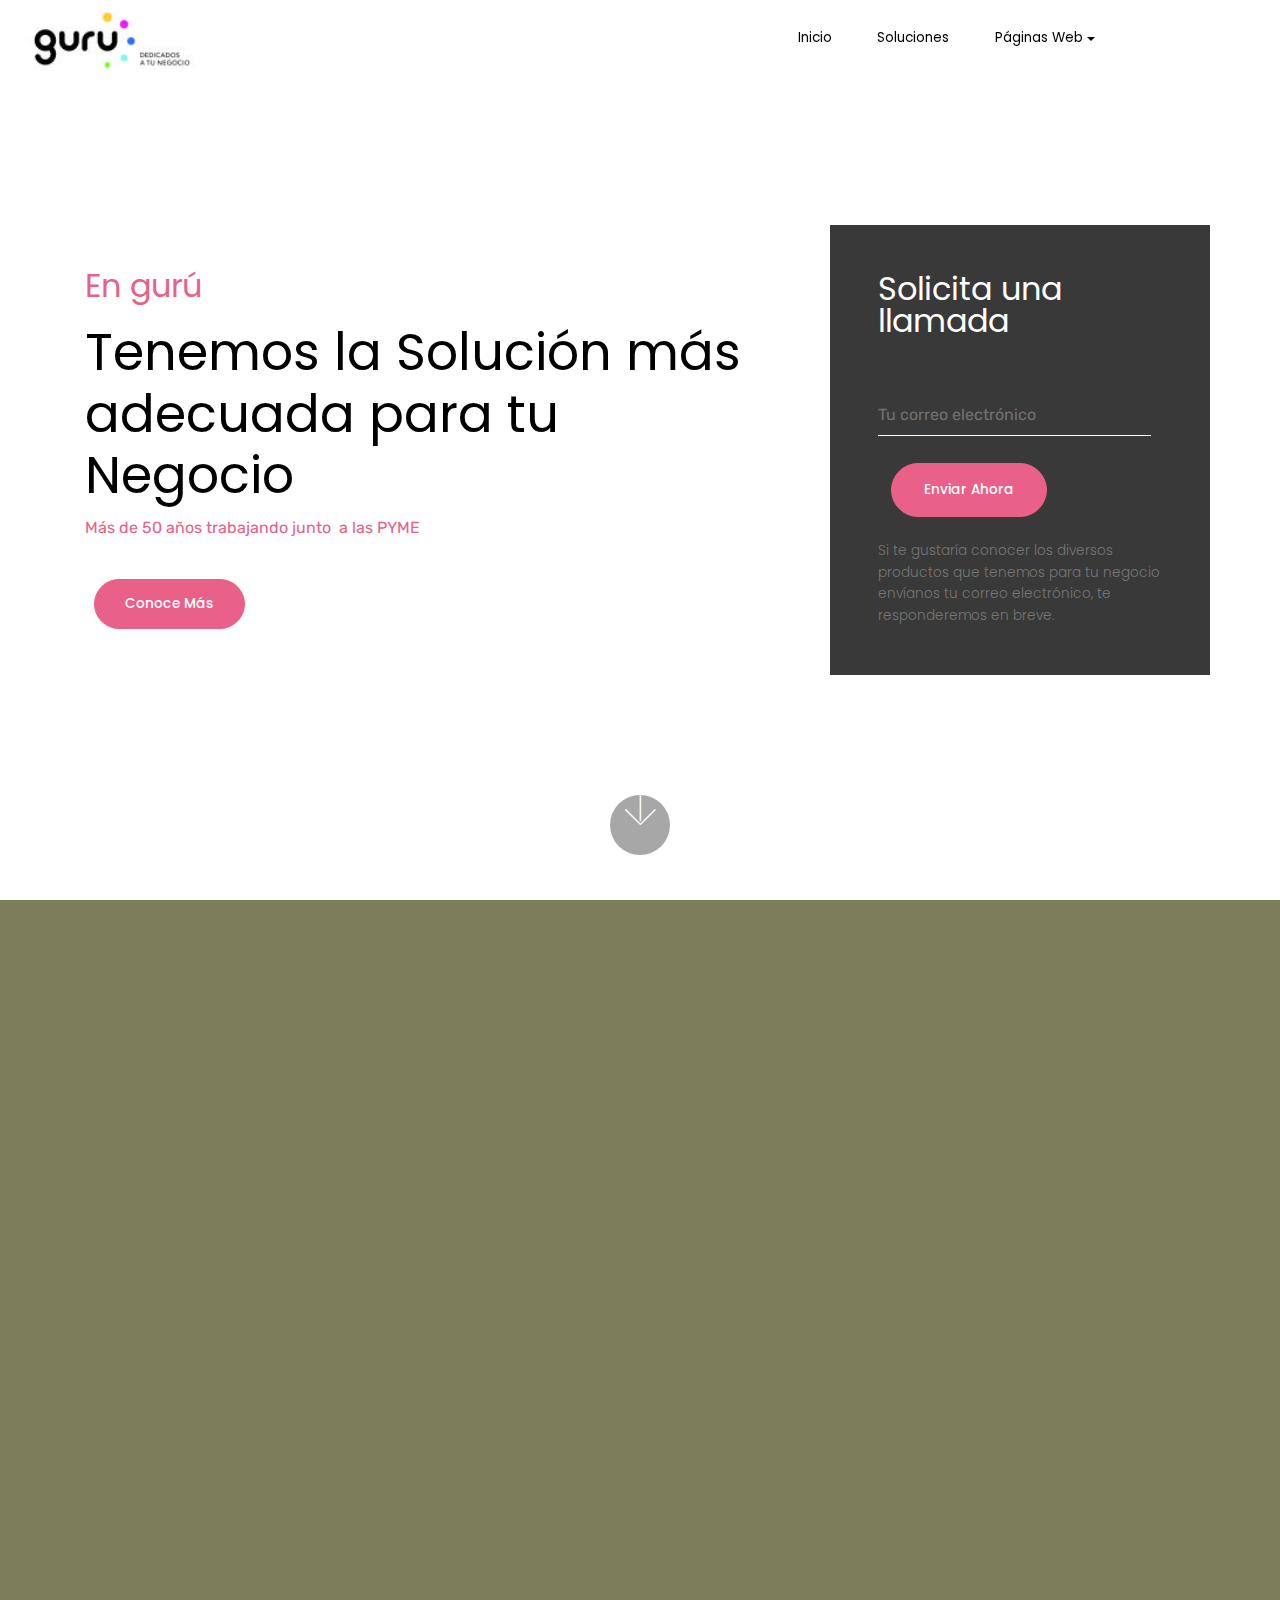
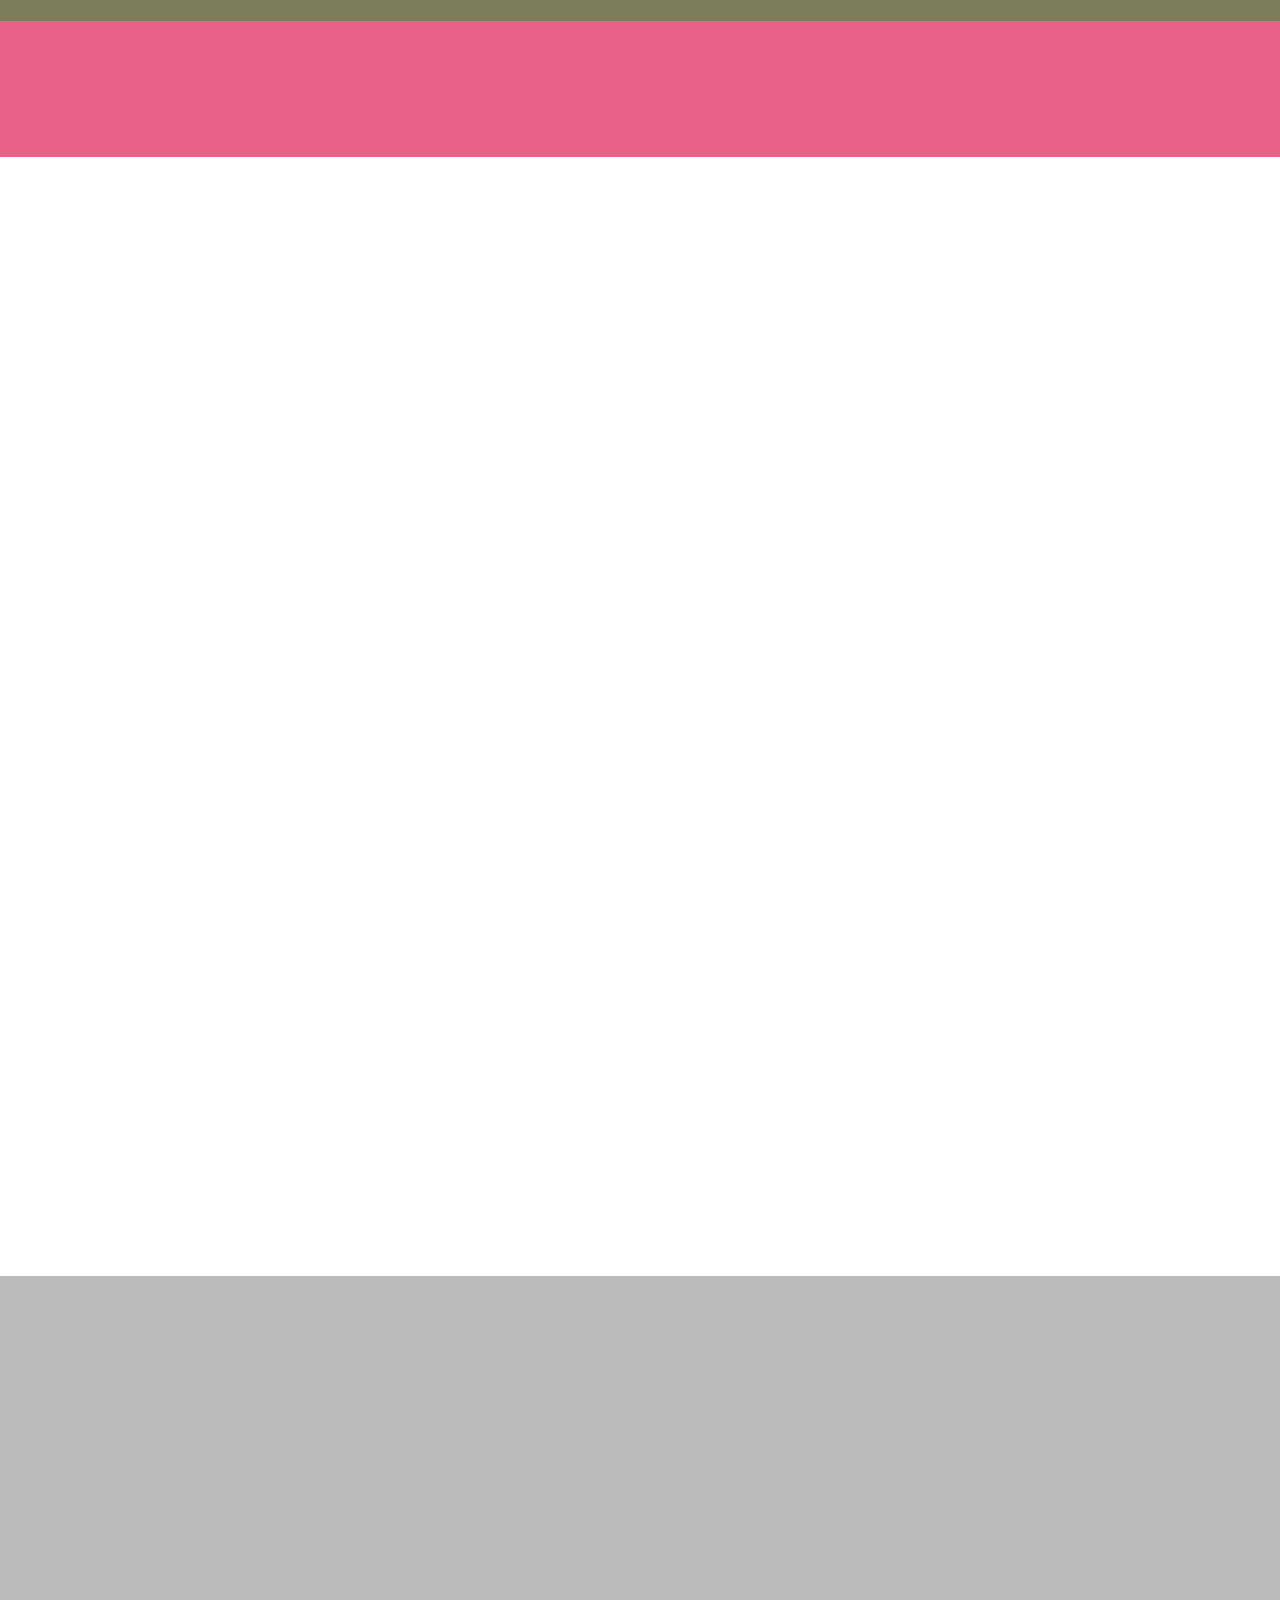
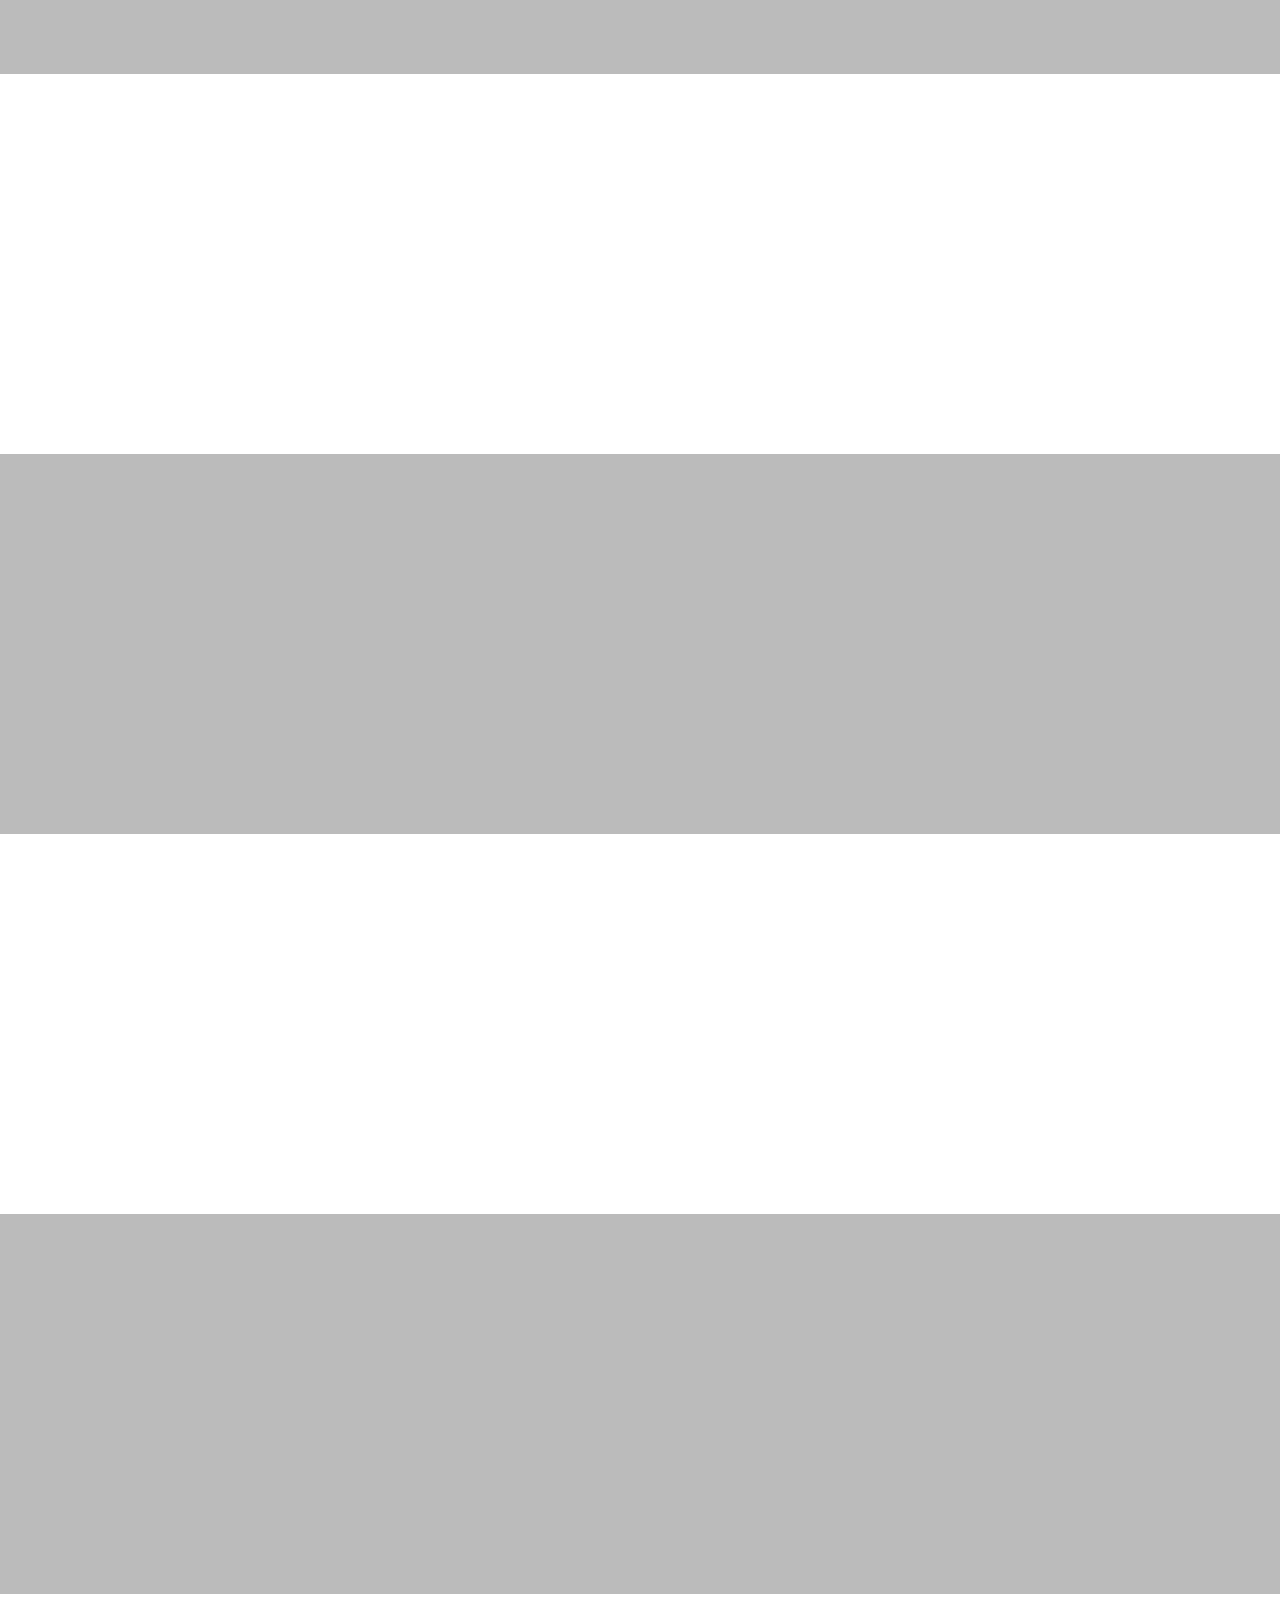
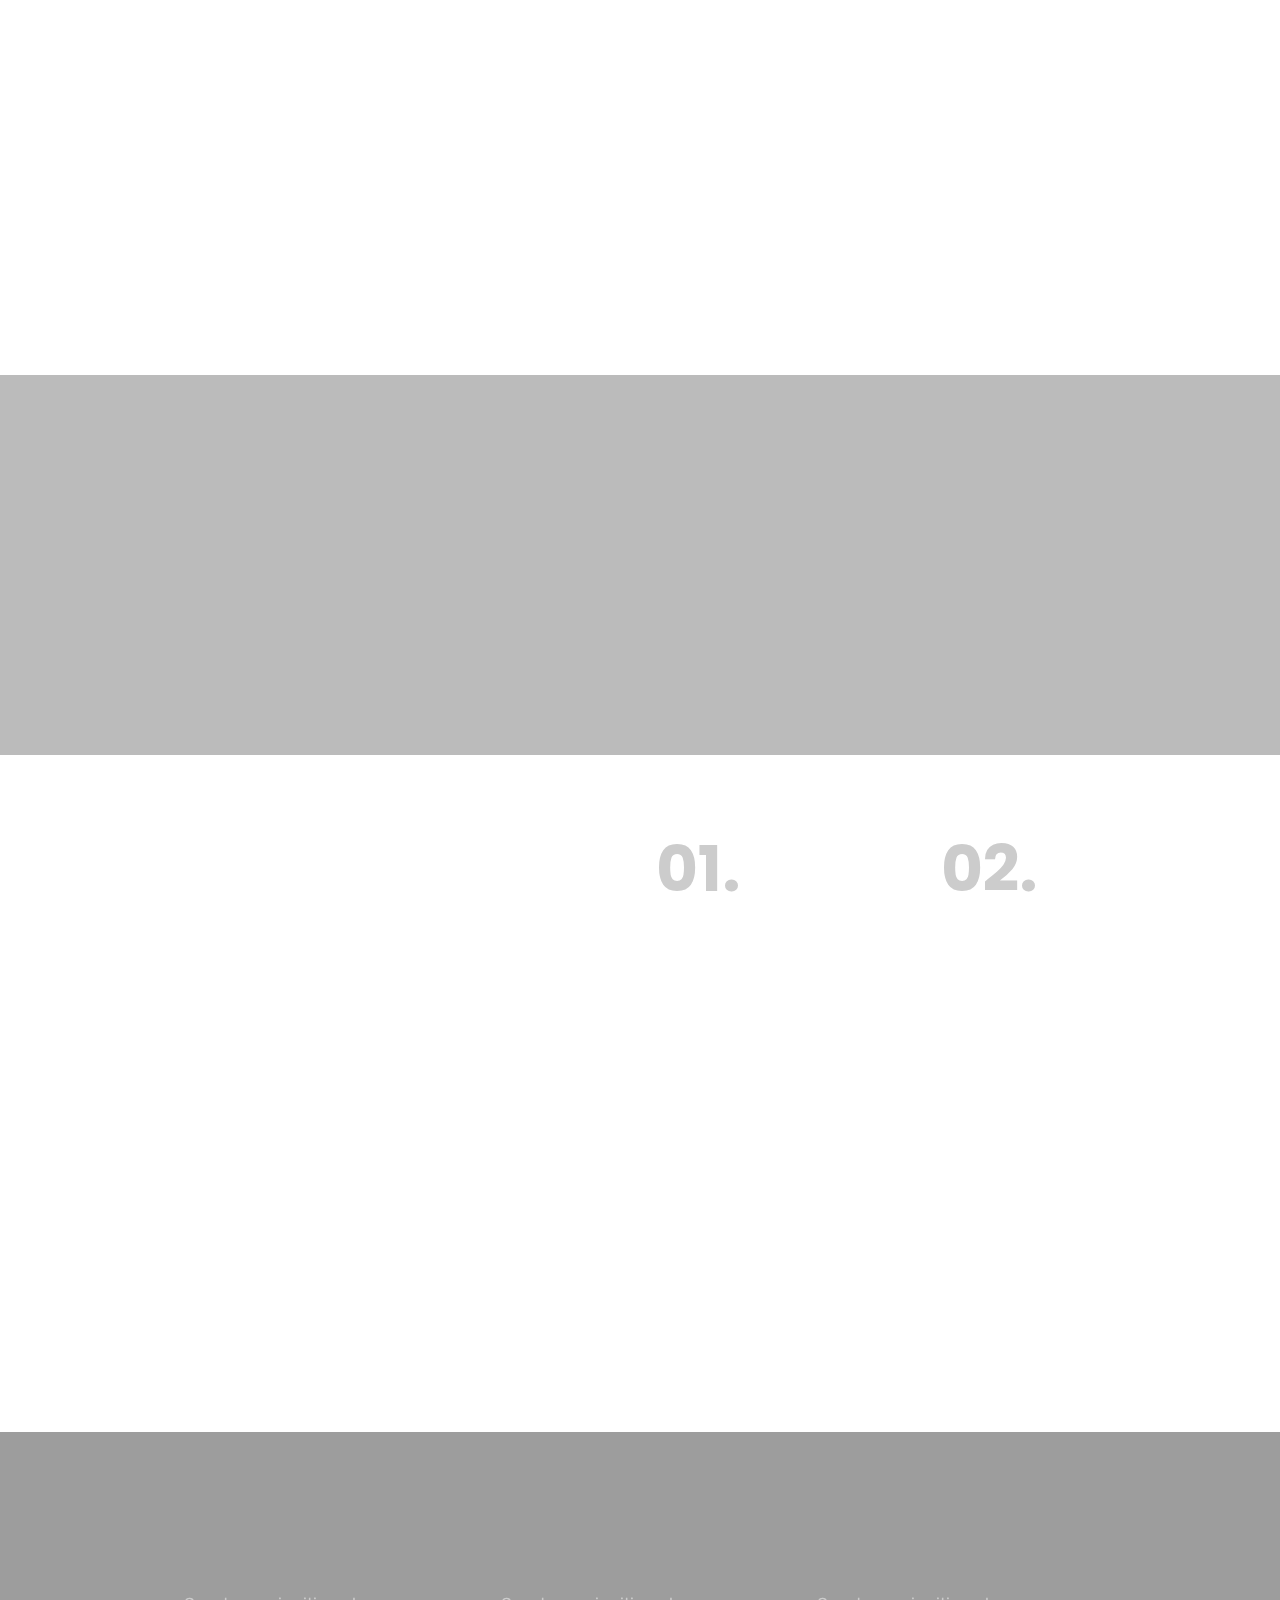
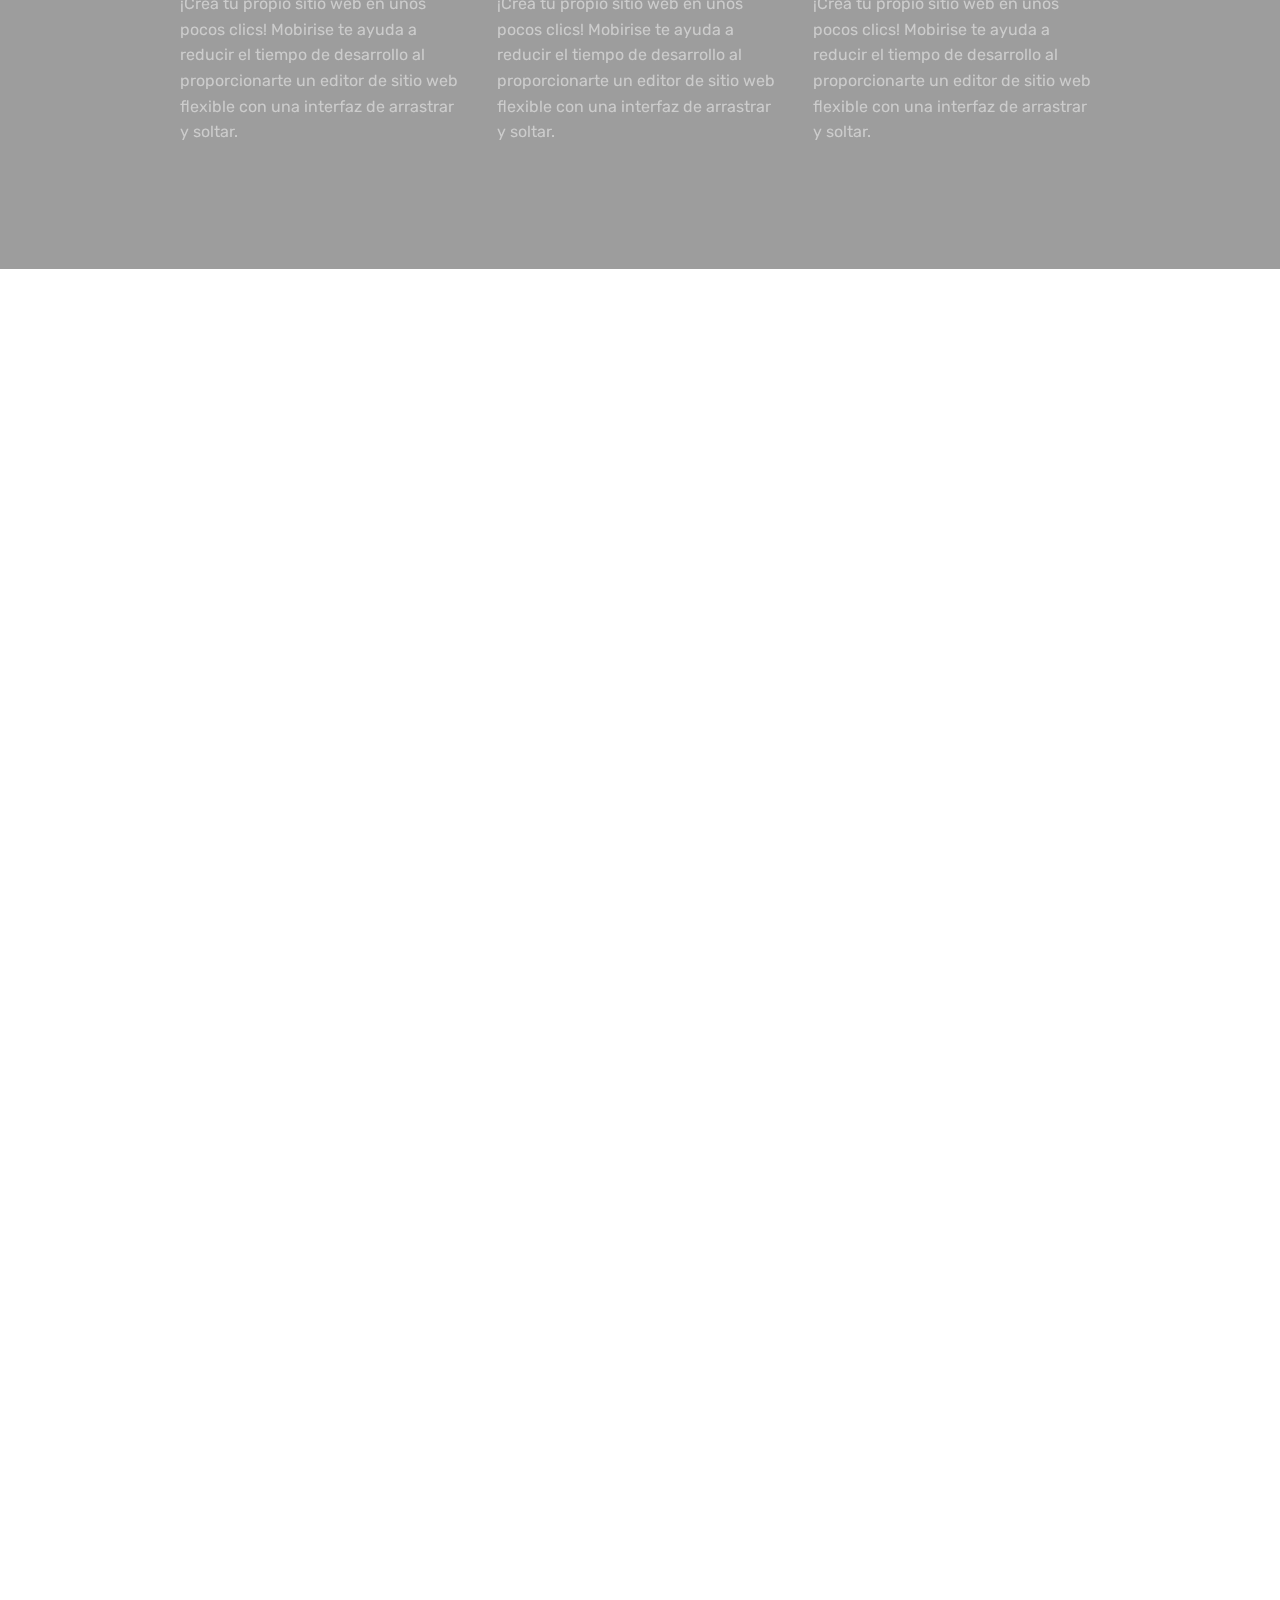
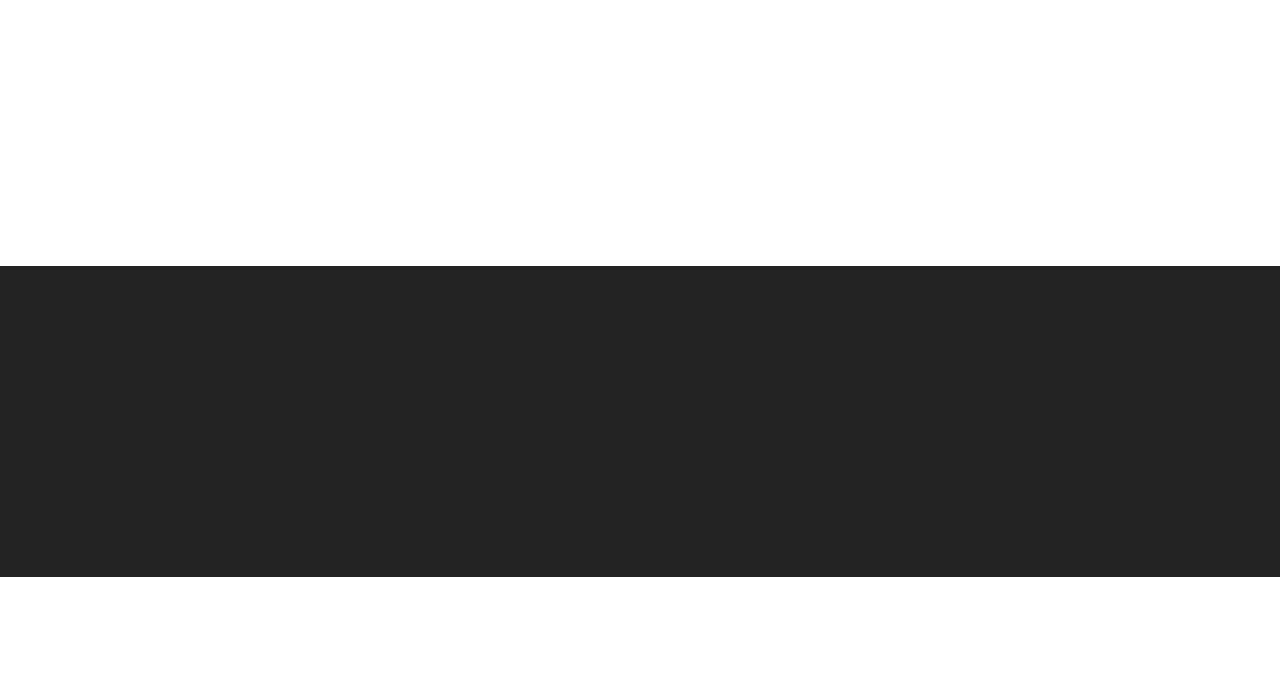
==== index.html @ 562565d6 "create github pages" ====
<!DOCTYPE html>
<html >
<head>
  <!-- Site made with Mobirise Website Builder v4.7.10, https://mobirise.com -->
  <meta charset="UTF-8">
  <meta http-equiv="X-UA-Compatible" content="IE=edge">
  <meta name="generator" content="Mobirise v4.7.10, mobirise.com">
  <meta name="viewport" content="width=device-width, initial-scale=1, minimum-scale=1">
  <link rel="shortcut icon" href="assets/images/logo-guru-164x52.jpg" type="image/x-icon">
  <meta name="description" content="">
  <title>Home</title>
  <link rel="stylesheet" href="assets/web/assets/mobirise-icons/mobirise-icons.css">
  <link rel="stylesheet" href="assets/bootstrap/css/bootstrap.min.css">
  <link rel="stylesheet" href="assets/bootstrap/css/bootstrap-grid.min.css">
  <link rel="stylesheet" href="assets/bootstrap/css/bootstrap-reboot.min.css">
  <link rel="stylesheet" href="assets/animatecss/animate.min.css">
  <link rel="stylesheet" href="assets/dropdown/css/style.css">
  <link rel="stylesheet" href="assets/socicon/css/styles.css">
  <link rel="stylesheet" href="assets/theme/css/style.css">
  <link rel="stylesheet" href="assets/mobirise/css/mbr-additional.css" type="text/css">
  
  
  
</head>
<body>
  <section class="menu cid-rdACRpehW8" once="menu" id="menu3-1">

    
    

    <nav class="navbar navbar-dropdown navbar-fixed-top navbar-expand-lg">
        <div class="navbar-brand">
            <span class="navbar-logo">
                <a href="index.html#header2-1q">
                    <img src="assets/images/logo-guru-164x52.jpg" alt="Mobirise" title="" style="height: 3.8rem;">
                </a>
            </span>
            
        </div>
        <button class="navbar-toggler" type="button" data-toggle="collapse" data-target="#navbarSupportedContent" aria-controls="navbarNavAltMarkup" aria-expanded="false" aria-label="Toggle navigation">
            <div class="hamburger">
                <span></span>
                <span></span>
                <span></span>
                <span></span>
            </div>
        </button>
      <div class="collapse navbar-collapse" id="navbarSupportedContent">
            <ul class="navbar-nav nav-dropdown nav-right" data-app-modern-menu="true"><li class="nav-item">
                    <a class="nav-link link text-black display-4" href="#top">
                        Inicio</a>
                </li>
                <li class="nav-item">
                    <a class="nav-link link text-black display-4" href="index.html#content7-1x">
                        Soluciones</a>
                </li>
                <li class="nav-item dropdown open">
                    <a class="nav-link link dropdown-toggle text-black display-4" href="page2.html#header1-1a" data-toggle="dropdown-submenu" aria-expanded="true">
                        Páginas Web</a><div class="dropdown-menu"><a class="text-black dropdown-item display-4" href="page2.html#header1-1a" aria-expanded="true">Nuestras Páginas</a><a class="dropdown-item text-black display-4" href="page2.html#content7-1f">Planes y Precios</a><a class="dropdown-item text-black display-4" href="page2.html#info3-2c" aria-expanded="false">Planes y Modelos</a><a class="dropdown-item text-black display-4" href="page2.html#gallery2-12" aria-expanded="false">Nuestros Clientes</a></div>
                </li></ul>
            <div class="icons-menu">
              <div class="soc-item">
                <a href="https://mobirise.com" target="_blank">
                  <span class="mbr-iconfont socicon socicon-twitter"></span>
                </a>
              </div>
              <div class="soc-item">
                <a href="https://mobirise.com" target="_blank">
                  <span class="mbr-iconfont socicon socicon-facebook"></span>
                </a>
              </div>
              <div class="soc-item">
                <a href="https://mobirise.com" target="_blank">
                  <span class="mbr-iconfont socicon socicon-instagram"></span>
                </a>
              </div>
              
              
              
            </div>
            
      </div>
    </nav>
</section>

<section class="cid-rdPu0JioWs mbr-fullscreen" id="header2-1q">

    

    
    <div class="container">
        <div class="row justify-content-center">
            <div class="col-md-12 col-lg-8 text-element">
                <h3 class="mbr-section-subtitle mbr-fonts-style align-left pb-2 display-2">En gurú</h3>
                <h1 class="mbr-section-title mbr-white mbr-fonts-style align-left display-1">Tenemos la Solución más adecuada para tu Negocio&nbsp;</h1>
                <p class="mbr-text pb-3 mbr-fonts-style mbr-white align-left display-7">Más de 50 años trabajando junto &nbsp;a las PYME&nbsp;</p>
                <div class="mbr-section-btn align-left"><a class="btn-info btn btn-lg display-4" href="index.html#image2-1o">Conoce Más</a></div>
            </div>
            <div class="form-1 col-md-12 col-lg-4" data-form-type="formoid">
                <div class="mbr-overlay" style="opacity: 0.9; background-color: rgb(35, 35, 35);">
                </div>
                <h2 class="form-title pb-3 mbr-fonts-style mbr-white display-2">Solicita una llamada</h2>
                <h4 class="mbr-fonts-style form-subtitle align-left display-7">&nbsp;</h4>
                <div data-form-alert="" hidden="">¡Gracias por rellenar el formulario!</div>
                <form class="mbr-form" action="https://mobirise.com/" method="post" data-form-title="My Mobirise Form"><input type="hidden" name="email" data-form-email="true" value="1QRCYu2a5vFQJt3HFD8ycctcvpjhrINH88LRAW2Jsn1V0EdSrJyY+dd32jVYF1PWjFrpaUxsCdoZZM0sGbep9sKUPiLXVujMSVeNMlMdb59UAbzg4g3XqYPrsuaNrAfy" data-form-field="E-mail">
                    
                    <div class="input-wrap" data-for="email">
                        <input type="text" class="field display-7" name="email" data-form-field="E-mail" required="" placeholder="Tu correo electrónico" id="email-header2-1q">
                    </div>
                    
                    <div class="btn-row">
                        <span class="input-group-btn">
                            <button href="https://mobirise.com/" type="submit" class="btn btn-md btn-form btn-info display-4">Enviar Ahora</button>
                        </span>
                    </div>
                </form>
                <h5 class="pt-3 mbr-fonts-style form-text align-left display-4">Si te gustaría conocer los diversos productos que tenemos para tu negocio envíanos tu correo electrónico, te responderemos en breve.</h5>
            </div>
        </div>
    </div>
    <div class="mbr-arrow hidden-sm-down" aria-hidden="true">
        <a href="#next">
            <i class="mbri-down mbr-iconfont"></i>
        </a>
    </div>          
</section>

<section class="image2 cid-rdPqFil6Tn" id="image2-1o">

    

    <figure class="mbr-figure">
        <div class="image-block" style="width: 100%;">
            <img src="assets/images/oferta-comercial-2-1307x736.jpg" alt="" title="">
        </div>
    </figure>
</section>

<section class="cid-rdATYgdvZZ" id="info3-d">

    

    
    <div class="container">
        <div class="row justify-content-center">
            <div class="col-12 col-md-12 align-center">
                
                <h2 class="mbr-section-title align-center mbr-fonts-style mbr-bold display-2"><span style="font-weight: normal;">Conoce nuestro Modelo de Venta y Servicio</span></h2>
            </div>
        </div>
    </div>
</section>

<section class="features16 cid-rdAXNDCsvZ" id="features16-g">

    

    
    <div class="container">
        <div class="row main align-items-center">
            <div class="col-md-6 image-element ">
                <div class="img-wrap">
                    <img src="assets/images/modelo-de-venta-y-servicio-807x553.jpg" alt="" title="">
                </div>
            </div>
            <div class="col-md-6 text-element">
                <div class="text-content">
                    <h4 class="mbr-section-subtitle mbr-fonts-style mbr-black align-left display-5"><strong>Porque queremos asesorarte siempre</strong></h4>
                    <h2 class="mbr-title pt-2 mbr-fonts-style align-left display-2">Te brindamos un servicio con asesoría permanente</h2>
                    <div class="mbr-section-text">
                        <p class="mbr-text pt-3 mbr-light mbr-fonts-style align-left display-7">
                            Ponemos a un especialista en Marketing para ayudarte y brindarte toda la información acerca de tus productos</p>
                    </div>
                    <div class="mbr-section-btn pt-3 align-left">
                        <a class="btn btn-md btn-info display-4" href="https://mobirise.com">Ver Más</a>
                    </div>
                </div>
            </div>
        </div>
    </div>          
</section>

<section class="cid-rdQEy9qy3h" id="content7-1x">

    

    
    <div class="container">
        <div class="row justify-content-center">
            <div class="col-12 col-md-12 align-center">
                <h3 class="mbr-section-subtitle align-center mbr-fonts-style pb-2 display-5">Conoce nuestra gama de Soluciones en nuestro</h3>
                <h2 class="mbr-section-title align-center mbr-fonts-style mbr-bold display-1">Catálogo de Productos</h2>
            </div>
        </div>
    </div>
</section>

<section class="features2 cid-rdQD8ZvJjK" id="features2-1s">

    

    
    <div class="container">
        <div class="row main align-items-center">
            <div class="col-md-6 image-element">
                <div class="img-wrap">
                    <img src="assets/images/background4.jpg" alt="" title="">
                </div>
            </div>
            <div class="col-md-6 text-element">
                <div class="text-content">
                    
                    <h2 class="mbr-title pt-2 mbr-fonts-style align-center display-1">
                        +Geo</h2>
                    <div class="mbr-section-text">
                        <p class="mbr-text pt-3 mbr-light mbr-fonts-style align-center display-7">Extiende la presencia digital de tu negocio a
todas las plataformas de Internet de forma
consistente y centralizada.<br>Tu negocio estará en PAOL, GMB, Facebook,
Waze, Foursquare, Google Maps, entre otros.</p>
                    </div>
                    <div class="mbr-section-btn pt-3 align-center"><a class="btn btn-md btn-warning display-4" href="https://mobirise.com">Conocer más</a></div>
                </div>
            </div>
        </div>
    </div>          
</section>

<section class="features1 cid-rdQD7fMfDW" id="features1-1r">

    

    
    <div class="container">
        <div class="row main align-items-center">
            <div class="col-md-6 image-element ">
                <div class="img-wrap">
                    <img src="assets/images/background2.jpg">
                </div>
            </div>
            <div class="col-md-6 text-element">
                <div class="text-content">
                    
                    <h2 class="mbr-title pt-2 mbr-fonts-style align-center mbr-white display-1">Posiciones Fijas</h2>
                    <div class="mbr-section-text">
                        <p class="mbr-text pt-3 mbr-light mbr-fonts-style align-center mbr-white display-7">Mejoramos la posición de tu anuncio en PAOL
por medio de un Plus de Inversión o&nbsp;aseguramos una Posición Fija para un conjunto&nbsp;de palabras claves.
<br>Asegura el posicionamiento dentro del portal de <br><strong>Páginas Amarillas.com</strong></p>
                    </div>
                    <div class="mbr-section-btn pt-3 align-center"><a class="btn btn-md btn-white display-4" href="https://mobirise.com">Conocer más</a></div>
                </div>
            </div>
        </div>
    </div>          
</section>

<section class="features2 cid-rdQGeo2qts" id="features2-20">

    

    
    <div class="container">
        <div class="row main align-items-center">
            <div class="col-md-6 image-element">
                <div class="img-wrap">
                    <img src="assets/images/background4.jpg" alt="" title="">
                </div>
            </div>
            <div class="col-md-6 text-element">
                <div class="text-content">
                    
                    <h2 class="mbr-title pt-2 mbr-fonts-style align-center display-1">
                        Banners</h2>
                    <div class="mbr-section-text">
                        <p class="mbr-text pt-3 mbr-light mbr-fonts-style align-center display-7">Anuncios gráficos dentro del portal de
PáginasAmarillas.pe segmentados por rubros&nbsp;para dar visibilidad a los anunciantes.
<br>3 Millones de páginas vistas promedio todos
los meses.</p>
                    </div>
                    <div class="mbr-section-btn pt-3 align-center"><a class="btn btn-md btn-warning display-4" href="https://mobirise.com">Conocer más</a></div>
                </div>
            </div>
        </div>
    </div>          
</section>

<section class="features1 cid-rdQGIdKtOR" id="features1-21">

    

    
    <div class="container">
        <div class="row main align-items-center">
            <div class="col-md-6 image-element ">
                <div class="img-wrap">
                    <img src="assets/images/background2.jpg">
                </div>
            </div>
            <div class="col-md-6 text-element">
                <div class="text-content">
                    
                    <h2 class="mbr-title pt-2 mbr-fonts-style align-center mbr-white display-1">Tráfico Garantizado</h2>
                    <div class="mbr-section-text">
                        <p class="mbr-text pt-3 mbr-light mbr-fonts-style align-center mbr-white display-7">Impulsamos las visitas de tu anuncio en PáginasAmarillas.pe llevando tráfico calificado a tu figuración.</p>
                    </div>
                    <div class="mbr-section-btn pt-3 align-center"><a class="btn btn-md btn-white display-4" href="https://mobirise.com">Conocer más</a></div>
                </div>
            </div>
        </div>
    </div>          
</section>

<section class="features2 cid-rdQDiOMWBX" id="features2-1u">

    

    
    <div class="container">
        <div class="row main align-items-center">
            <div class="col-md-6 image-element">
                <div class="img-wrap">
                    <img src="assets/images/background4.jpg" alt="" title="">
                </div>
            </div>
            <div class="col-md-6 text-element">
                <div class="text-content">
                    
                    <h2 class="mbr-title pt-2 mbr-fonts-style align-center display-1">gurú Digital</h2>
                    <div class="mbr-section-text">
                        <p class="mbr-text pt-3 mbr-light mbr-fonts-style align-center display-7">Nuestro servicio de marketing de conversiones pensado por especialistas digitales integra la&nbsp;consistencia de una presencia sólida con la potencia de campañas de tráfico que apuntan a generar conversiones medibles para tu negocio.</p>
                    </div>
                    <div class="mbr-section-btn pt-3 align-center"><a class="btn btn-md btn-warning display-4" href="https://mobirise.com">Conocer más</a></div>
                </div>
            </div>
        </div>
    </div>          
</section>

<section class="features1 cid-rdQDjGP9cK" id="features1-1v">

    

    
    <div class="container">
        <div class="row main align-items-center">
            <div class="col-md-6 image-element ">
                <div class="img-wrap">
                    <img src="assets/images/background2.jpg">
                </div>
            </div>
            <div class="col-md-6 text-element">
                <div class="text-content">
                    
                    <h2 class="mbr-title pt-2 mbr-fonts-style align-center mbr-white display-1">Páginas Web</h2>
                    <div class="mbr-section-text">
                        <p class="mbr-text pt-3 mbr-light mbr-fonts-style align-center mbr-white display-7">Dale a tu negocio presencia digital con una página web que estará operativa los 365 días&nbsp;del año. 
<br>Además, lleva cuentas de correos y dominio con todos los planes.</p>
                    </div>
                    <div class="mbr-section-btn pt-3 align-center"><a class="btn btn-md btn-white display-4" href="https://mobirise.com">Conocer más</a></div>
                </div>
            </div>
        </div>
    </div>          
</section>

<section class="features2 cid-rdQDknE8XM" id="features2-1w">

    

    
    <div class="container">
        <div class="row main align-items-center">
            <div class="col-md-6 image-element">
                <div class="img-wrap">
                    <img src="assets/images/background4.jpg" alt="" title="">
                </div>
            </div>
            <div class="col-md-6 text-element">
                <div class="text-content">
                    
                    <h2 class="mbr-title pt-2 mbr-fonts-style align-center display-1">
                        Google Ads</h2>
                    <div class="mbr-section-text">
                        <p class="mbr-text pt-3 mbr-light mbr-fonts-style align-center display-7">Dale a tu negocio presencia digital con una
página web que estará operativa los 365 días
del año.
<br>Además, lleva cuentas de correos y dominio con
todos los planes.</p>
                    </div>
                    <div class="mbr-section-btn pt-3 align-center"><a class="btn btn-md btn-warning display-4" href="https://mobirise.com">Conocer más</a></div>
                </div>
            </div>
        </div>
    </div>          
</section>

<section class="features1 cid-rdQFD7Hhmp" id="features1-1y">

    

    
    <div class="container">
        <div class="row main align-items-center">
            <div class="col-md-6 image-element ">
                <div class="img-wrap">
                    <img src="assets/images/background2.jpg">
                </div>
            </div>
            <div class="col-md-6 text-element">
                <div class="text-content">
                    
                    <h2 class="mbr-title pt-2 mbr-fonts-style align-center mbr-white display-1">Facebook Ads</h2>
                    <div class="mbr-section-text">
                        <p class="mbr-text pt-3 mbr-light mbr-fonts-style align-center mbr-white display-7">Administración de campañas de publicidad&nbsp;digital en la plataforma de Facebook e Instagram con 3 objetivos: Tráfico al Sitio Web,&nbsp;Visitas al Negocio y Generación de Leads</p>
                    </div>
                    <div class="mbr-section-btn pt-3 align-center"><a class="btn btn-md btn-white display-4" href="https://mobirise.com">Conocer más</a></div>
                </div>
            </div>
        </div>
    </div>          
</section>

<section class="features7 cid-rdBjFPaOsI" id="features7-k">
    
    

    
    <div class="container">
        <div class="row justify-content-center content-row">
            <div class="col-md-6 content-column">
                    <h4 class="mbr-section-subtitle mbr-fonts-style mbr-black align-left display-5"><strong>Tenemos la Solución integral para tu Negocio</strong></h4>
                    
                    <h2 class="mbr-title pt-2 mbr-fonts-style align-left display-2">¿Porque Gurú Perú?</h2>
                    <p class="mbr-text mbr-section-text pt-3 mbr-fonts-style align-left display-7">Extiende la presencia digital de tu negocio a
todas las plataformas de Internet de forma
consistente y centralizada.
<br>Tu negocio estará en PAOL, GMB, Facebook,
Waze, Foursquare, Google, Google Maps, entre otros.</p>
                    
            </div>
            <div class="col-md-6">
                <div class="row">
                    <div class="card p-3 col-md-6">
                        <div class="card-box">
                            <div class="title">
                                <span class="num mbr-fonts-style mbr-bold display-1">01.</span>
                                <h4 class="card-title m-0 mbr-fonts-style mbr-bold display-5">
                                    Nuestro Equipo
                                </h4>
                            </div>
                            <p class="mbr-text card-text mbr-fonts-style  display-7">Somos un equipo de 200 personas que trabajamos para lograr el éxito de tu negocio.</p>
                        </div>
                    </div>
                    <div class="card p-3 col-md-6">
                        <div class="card-box">
                            <div class="title">
                                <span class="num mbr-fonts-style mbr-bold display-1">02.</span>
                                <h4 class="card-title mbr-fonts-style m-0 mbr-bold display-5">
                                    Nuestra Corporación</h4>
                            </div>
                            <p class="mbr-text card-text mbr-fonts-style display-7">Gurú Perú forma parte del Grupo Publicar y estamos presentes en 9 países, contamos con más de 50,000 clientes.</p>
                        </div>
                    </div>
                    
                    
                </div>
            </div>
        </div>
    </div>
</section>

<section class="cid-relEcVN0Lm" id="content7-25">

    

    
    <div class="container">
        <div class="row justify-content-center">
            <div class="col-12 col-md-12 align-center">
                <h3 class="mbr-section-subtitle align-center mbr-fonts-style pb-2 display-5">Tu opinión es importante para nosotros&nbsp;</h3>
                <h2 class="mbr-section-title align-center mbr-fonts-style mbr-bold display-1">
                    Testimonios de nuestros clientes</h2>
            </div>
        </div>
    </div>
</section>

<section class="carousel slide testimonials-slider cid-rdQLYZnEDh" data-bg-video="https://www.youtube.com/watch?v=36YgDDJ7XSc" id="testimonials-slider2-24">
    
    

    <div class="mbr-overlay" style="opacity: 0.4; background-color: rgb(35, 35, 35);">
    </div>

    <div class="container text-center">
        
        <h3 class="mbr-section-subtitle mbr-fonts-style align-left display-5">Trabajamos para impulsar tu negocio</h3>

        <h2 class="mbr-fonts-style mbr-section-title align-left mbr-white display-2">
            Ellos Dicen
        </h2>

        <div class="carousel slide pt-4" data-ride="carousel" role="listbox">
            <div class="carousel-inner">
                
            <div class="carousel-item">
                    <div class="row justify-content-center">
                        <div class="col-md-4">                          
                            <div class="mbr-text mbr-fonts-style align-left display-7">
                                 ¡Crea tu propio sitio web en unos pocos clics! Mobirise te ayuda a reducir el tiempo de desarrollo al proporcionarte un editor de sitio web flexible con una interfaz de arrastrar y soltar.
                            </div>
                            <h4 class="mbr-fonts-style signature mbr-bold pt-3 align-left display-5"><strong>— John Smith</strong></h4>                   
                            <h5 class="desk mbr-fonts-style pt-3 align-left display-5">Gerente</h5>
                        </div>

                        <div class="col-md-4 d-none d-md-block">
                            <div class="mbr-text mbr-fonts-style align-left display-7">
                                 ¡Crea tu propio sitio web en unos pocos clics! Mobirise te ayuda a reducir el tiempo de desarrollo al proporcionarte un editor de sitio web flexible con una interfaz de arrastrar y soltar.
                            </div>
                            <h4 class="mbr-fonts-style signature mbr-bold pt-3 align-left display-5"><strong>— John Smith</strong></h4>       
                            <h5 class="desk mbr-fonts-style pt-3 align-left display-5">Gerente</h5>            
                        </div>
                        
                        <div class="col-md-4 d-none d-md-block">
                            <div class="mbr-text mbr-fonts-style align-left display-7">
                                 ¡Crea tu propio sitio web en unos pocos clics! Mobirise te ayuda a reducir el tiempo de desarrollo al proporcionarte un editor de sitio web flexible con una interfaz de arrastrar y soltar.</div>
                            <h4 class="mbr-fonts-style signature mbr-bold pt-3 align-left display-5"><strong>— John Smith</strong></h4>
                            <h5 class="desk mbr-fonts-style pt-3 align-left display-5">Gerente</h5>                    
                        </div>
                    </div>
                </div><div class="carousel-item">
                    <div class="row justify-content-center">
                        <div class="col-md-4">                          
                            <div class="mbr-text mbr-fonts-style align-left display-7">
                                 ¡Crea tu propio sitio web en unos pocos clics! Mobirise te ayuda a reducir el tiempo de desarrollo al proporcionarte un editor de sitio web flexible con una interfaz de arrastrar y soltar.
                            </div>
                            <h4 class="mbr-fonts-style signature mbr-bold pt-3 align-left display-5"><strong>— John Smith</strong></h4>                   
                            <h5 class="desk mbr-fonts-style pt-3 align-left display-5">Gerente</h5>
                        </div>

                        <div class="col-md-4 d-none d-md-block">
                            <div class="mbr-text mbr-fonts-style align-left display-7">
                                 ¡Crea tu propio sitio web en unos pocos clics! Mobirise te ayuda a reducir el tiempo de desarrollo al proporcionarte un editor de sitio web flexible con una interfaz de arrastrar y soltar.
                            </div>
                            <h4 class="mbr-fonts-style signature mbr-bold pt-3 align-left display-5"><strong>— John Smith</strong></h4>       
                            <h5 class="desk mbr-fonts-style pt-3 align-left display-5">Gerente</h5>            
                        </div>
                        
                        <div class="col-md-4 d-none d-md-block">
                            <div class="mbr-text mbr-fonts-style align-left display-7">
                                 ¡Crea tu propio sitio web en unos pocos clics! Mobirise te ayuda a reducir el tiempo de desarrollo al proporcionarte un editor de sitio web flexible con una interfaz de arrastrar y soltar.</div>
                            <h4 class="mbr-fonts-style signature mbr-bold pt-3 align-left display-5"><strong>— John Smith</strong></h4>
                            <h5 class="desk mbr-fonts-style pt-3 align-left display-5">Gerente</h5>                    
                        </div>
                    </div>
                </div></div>

            <div class="carousel-controls">
                <a class="carousel-control-prev" role="button" data-slide="prev">
                  <span aria-hidden="true" class="mbri-left mbr-iconfont"></span>
                  <span class="sr-only">Anterior</span>
                </a>
                
                <a class="carousel-control-next" role="button" data-slide="next">
                  <span aria-hidden="true" class="mbri-right mbr-iconfont"></span>
                  <span class="sr-only">Siguiente</span>
                </a>
            </div>
        </div>
    </div>
</section>

<section class="features13 cid-reDdKSyTTU" id="features13-2h">

    

    
    <div class="container">
        <h2 class="mbr-section-title align-left mbr-fonts-style display-1"><strong>
            Tenemos algo importante para tí</strong><br><strong><br></strong></h2>

        
        <div class="row justify-content-center align-items-start">
            
            <div class="card px-3 py-4 col-md-4">
                <div class="card-wrapper flip-card">
                    <div class="card-img">
                        <a href="https://drive.google.com/file/d/1iCAEBm57UyaFCbY3nRcODpbJSvRSeuOf/view?usp=sharing"><img src="assets/images/mbr-6-696x392.jpg" alt="Mobirise" title=""></a>
                        
                    </div>
                    
                </div>
            </div>

            <div class="card px-3 py-4 col-md-4">
                <div class="card-wrapper flip-card">
                    <div class="card-img">
                        <a href="https://drive.google.com/file/d/19C9sl0-0riBu2bEvg05VVrup71A2M619/view?usp=sharing"><img src="assets/images/diccionario-mkt-458x318.jpg" alt="Mobirise" title=""></a>
                        
                    </div>
                    
                </div>
            </div>

            <div class="card px-3 py-4 col-md-4">
                <div class="card-wrapper flip-card">
                    <div class="card-img">
                        <a href="https://drive.google.com/file/d/1aLdnXSx6DxYmowGUYqyfiFfIB-bNHEJh/view?usp=sharing" target="_blank"><img src="assets/images/marketing-arrasador-492x348.jpg" alt="Mobirise" title=""></a>
                        
                    </div>
                    
                </div>
            </div>

            
        </div>
    </div>
</section>

<section class="map1 cid-rdQKBaFQN5" id="map1-22">

     

    <div class="google-map"><iframe frameborder="0" style="border:0" src="https://www.google.com/maps/embed/v1/place?key=AIzaSyA0Dx_boXQiwvdz8sJHoYeZNVTdoWONYkU&amp;q=place_id:EjxBdi4gUGFzZW8gZGUgbGEgUmVww7pibGljYSAzNzc1LCBDZXJjYWRvIGRlIExpbWEgMTUwNDYsIFBlcnUiGxIZChQKEgnzqlqqbsgFkREVZX2U0sxsrRC_HQ" allowfullscreen=""></iframe></div>
</section>

<section class="form3 cid-rdQKCo5oVt" id="form3-23">

    

    
    <div class="container">
        <div class="row justify-content-center">
            <div class="form-1 col-md-10 col-lg-8" data-form-type="formoid">
                <h2 class="mbr-fonts-style mbr-section-title align-center display-2">
                    Ponte en contacto con Nosotros</h2>
                <h3 class="mbr-fonts-style mbr-section-subtitle align-center display-5">
                    Te res´ponderemos en breve</h3>

                <form class="mbr-form pt-4" action="https://mobirise.com/" method="post" data-form-title="My Mobirise Form"><input type="hidden" name="email" data-form-email="true" value="6oKtx0/2ecWPnFFlXQ232aNoKk15xNd3AV/sGMo99PvcuzvD9inYjzlprAoQNE/3Me2MwCS/jc5EPb2uU2H1xQB0HKGixAcft4UNNf1fG2m81ggz2dG8yQtgUYTKSKmD" data-form-field="Email">
                    <div data-form-alert="" hidden="">¡Gracias por rellenar el formulario!</div>
                    <div class="row">
                        <div class="col-lg-6 mb-3" data-for="name">
                            <input type="text" class="form-control input" name="name" data-form-field="Name" placeholder="Nombre*" required="" id="name-form3-23">
                        </div>
                        <div class="col-lg-6 mb-3" data-for="lastname">
                            <input type="text" class="form-control input" name="lastname" data-form-field="Last Name" placeholder="Apellido" id="lastname-form3-23">
                        </div>
                        <div class="col-lg-6 mb-3" data-for="email">
                            <input type="email" class="form-control input" name="email" data-form-field="Email" placeholder="Email*" required="" id="email-form3-23">
                        </div>
                        <div class="col-lg-6 mb-3" data-for="phone">
                            <input type="text" class="form-control input" name="phone" data-form-field="Phone" placeholder="Teléfono, Celular" id="phone-form3-23">
                        </div>
                        <div class="col-md-12 mb-2" data-for="message">
                            <textarea class="form-control input" name="message" rows="3" data-form-field="Message" placeholder="Mensaje, Consulta" id="message-form3-23"></textarea>
                        </div>
                        <div class="input-group-btn col-md-12 mt-2 align-left">
                            <button href="" type="submit" class="btn btn-form btn-bgr btn-primary display-4">Enviar Mensaje</button>
                        </div>
                    </div>
                </form>
            </div>
        </div>
   </div>
</section>

<section class="footer4 cid-rdADpaAuv8" id="footer3-4">

    

    

    <div class="container">
        <div class="row content mbr-white justify-content-center">
            <div class="col-lg-4 col-md-12 mb-md-4">
                <h2 class="mb-4 footer-main-title mbr-fonts-style display-2">gurú Soluciones</h2>
                <div class="media-container-column" data-form-type="formoid">
                    <div data-form-alert="" hidden="" class="align-center">¡Gracias por rellenar el formulario!</div>

                    <form class="form-inline" action="https://mobirise.com/" method="post" data-form-title="Mobirise Form">
                        <input type="hidden" value="wm7I56gKQUJ5Gk1zzP3mJRiRRHnhCPr8MU7VSX17sjBf2aQO8b9Cg4Rw65Rck7Smo1wSZGOhTmb7/rTnjF402jMPYwV2ILFL9UJiDlMeplm0Cg2/9B0zVw5OfYL03q8Z" data-form-email="true">
                        <div class="form-group">
                            <input type="email" class="form-control input-sm input-inverse my-2" name="email" required="" data-form-field="Email" placeholder="Ingresa tu Correo electrónico*" id="email-footer3-4">
                        </div>
                        <div class="input-group-btn mx-0 my-2"><button href="" class="btn btn-white-outline m-0 display-4" type="submit" role="button">Contáctenme</button></div>
                    </form>
                </div>
                <p class="mbr-text mbr-fonts-style form-text mt-4 display-4"></p>
            </div>

            <div class="col-md-6 col-lg-4">
                <h3 class="mb-4 mbr-fonts-style footer-title display-5">
                    Contáctanos</h3>
                <div class="mbr-footer-list mbr-fonts-style display-4">
                    <ul class="list">
                        <li>Phone: +51 (1) 422 1111</li>
                        <li>Email: contacto@gurusoluciones.com</li>
                        <li>Dirección: Av. Paseo de la República 3775, Piso 2, San Isidro</li>
                    </ul>
                </div>
                <div class="social-list pl-0 mb-0">
                    <div class="soc-item">
                        <a href="https://twitter.com/mobirise" target="_blank">
                            <span class="socicon-twitter socicon mbr-iconfont mbr-iconfont-social"></span>
                        </a>
                    </div>
                    <div class="soc-item">
                        <a href="https://www.facebook.com/pages/Mobirise/1616226671953247" target="_blank">
                            <span class="socicon-facebook socicon mbr-iconfont mbr-iconfont-social"></span>
                        </a>
                    </div>
                    <div class="soc-item">
                        <a href="https://www.youtube.com/c/mobirise" target="_blank">
                            <span class="socicon-youtube socicon mbr-iconfont mbr-iconfont-social"></span>
                        </a>
                    </div>
                    
                    
                    
                </div>
            </div>
            <div class="col-md-6 col-lg-4">
                <h3 class="mb-4 footer-title mbr-fonts-style display-5">
                    NOVEDADES RECIENTES
                </h3>
                <div class="mbr-footer-list mbr-fonts-style display-4">
                    <ul class="list">
                        <li><a href="page2.html#header1-1a">Catálogo de Pa´ginas Web</a></li><a href="page2.html#header1-1a">
                        </a><li><a href="index.html#content7-1x">Nuestras Soluciones</a></li><li><a href="index.html#info3-d">Modelo de Servicio</a></li><a href="index.html#info3-d">
                        </a><li><br></li>
                    </ul>
                </div>
            </div>
            
        </div>
    </div>
</section>

<section once="footers" class="cid-rdMCYKXl0g" id="footer1-1g">

    

    

    <div class="container">
        <div class="media-container-row align-center justify-content-center align-items-center">
            <div class="section-text m-2">
                <p class="mbr-text mbr-black mb-0 mbr-fonts-style display-7">© Copyright 2019 gurú Soluciones - Todos los Derechos Reservados</p>
            </div>
            
        </div>
    </div>
</section>


  <script src="assets/web/assets/jquery/jquery.min.js"></script>
  <script src="assets/popper/popper.min.js"></script>
  <script src="assets/bootstrap/js/bootstrap.min.js"></script>
  <script src="assets/smoothscroll/smooth-scroll.js"></script>
  <script src="assets/viewportchecker/jquery.viewportchecker.js"></script>
  <script src="assets/bootstrapcarouselswipe/bootstrap-carousel-swipe.js"></script>
  <script src="assets/mbr-testimonials-slider/mbr-testimonials-slider.js"></script>
  <script src="assets/ytplayer/jquery.mb.ytplayer.min.js"></script>
  <script src="assets/vimeoplayer/jquery.mb.vimeo_player.js"></script>
  <script src="assets/dropdown/js/script.min.js"></script>
  <script src="assets/touchswipe/jquery.touch-swipe.min.js"></script>
  <script src="assets/theme/js/script.js"></script>
  <script src="assets/formoid/formoid.min.js"></script>
  
  
 <div id="scrollToTop" class="scrollToTop mbr-arrow-up"><a style="text-align: center;"><i></i></a></div>
    <input name="animation" type="hidden">
  </body>
</html>
---- assets/web/assets/mobirise-icons/mobirise-icons.css ----
@font-face {
  font-family: 'MobiriseIcons';
  src:  url('mobirise-icons.eot?spat4u');
  src:  url('mobirise-icons.eot?spat4u#iefix') format('embedded-opentype'),
    url('mobirise-icons.ttf?spat4u') format('truetype'),
    url('mobirise-icons.woff?spat4u') format('woff'),
    url('mobirise-icons.svg?spat4u#MobiriseIcons') format('svg');
  font-weight: normal;
  font-style: normal;
}

[class^="mbri-"], [class*=" mbri-"] {
  /* use !important to prevent issues with browser extensions that change fonts */
  font-family: MobiriseIcons !important;
  speak: none;
  font-style: normal;
  font-weight: normal;
  font-variant: normal;
  text-transform: none;
  line-height: 1;

  /* Better Font Rendering =========== */
  -webkit-font-smoothing: antialiased;
  -moz-osx-font-smoothing: grayscale;
}

.mbri-add-submenu:before {
  content: "\e900";
}
.mbri-alert:before {
  content: "\e901";
}
.mbri-align-center:before {
  content: "\e902";
}
.mbri-align-justify:before {
  content: "\e903";
}
.mbri-align-left:before {
  content: "\e904";
}
.mbri-align-right:before {
  content: "\e905";
}
.mbri-android:before {
  content: "\e906";
}
.mbri-apple:before {
  content: "\e907";
}
.mbri-arrow-down:before {
  content: "\e908";
}
.mbri-arrow-next:before {
  content: "\e909";
}
.mbri-arrow-prev:before {
  content: "\e90a";
}
.mbri-arrow-up:before {
  content: "\e90b";
}
.mbri-bold:before {
  content: "\e90c";
}
.mbri-bookmark:before {
  content: "\e90d";
}
.mbri-bootstrap:before {
  content: "\e90e";
}
.mbri-briefcase:before {
  content: "\e90f";
}
.mbri-browse:before {
  content: "\e910";
}
.mbri-bulleted-list:before {
  content: "\e911";
}
.mbri-calendar:before {
  content: "\e912";
}
.mbri-camera:before {
  content: "\e913";
}
.mbri-cart-add:before {
  content: "\e914";
}
.mbri-cart-full:before {
  content: "\e915";
}
.mbri-cash:before {
  content: "\e916";
}
.mbri-change-style:before {
  content: "\e917";
}
.mbri-chat:before {
  content: "\e918";
}
.mbri-clock:before {
  content: "\e919";
}
.mbri-close:before {
  content: "\e91a";
}
.mbri-cloud:before {
  content: "\e91b";
}
.mbri-code:before {
  content: "\e91c";
}
.mbri-contact-form:before {
  content: "\e91d";
}
.mbri-credit-card:before {
  content: "\e91e";
}
.mbri-cursor-click:before {
  content: "\e91f";
}
.mbri-cust-feedback:before {
  content: "\e920";
}
.mbri-database:before {
  content: "\e921";
}
.mbri-delivery:before {
  content: "\e922";
}
.mbri-desktop:before {
  content: "\e923";
}
.mbri-devices:before {
  content: "\e924";
}
.mbri-down:before {
  content: "\e925";
}
.mbri-download:before {
  content: "\e989";
}
.mbri-drag-n-drop:before {
  content: "\e927";
}
.mbri-drag-n-drop2:before {
  content: "\e928";
}
.mbri-edit:before {
  content: "\e929";
}
.mbri-edit2:before {
  content: "\e92a";
}
.mbri-error:before {
  content: "\e92b";
}
.mbri-extension:before {
  content: "\e92c";
}
.mbri-features:before {
  content: "\e92d";
}
.mbri-file:before {
  content: "\e92e";
}
.mbri-flag:before {
  content: "\e92f";
}
.mbri-folder:before {
  content: "\e930";
}
.mbri-gift:before {
  content: "\e931";
}
.mbri-github:before {
  content: "\e932";
}
.mbri-globe:before {
  content: "\e933";
}
.mbri-globe-2:before {
  content: "\e934";
}
.mbri-growing-chart:before {
  content: "\e935";
}
.mbri-hearth:before {
  content: "\e936";
}
.mbri-help:before {
  content: "\e937";
}
.mbri-home:before {
  content: "\e938";
}
.mbri-hot-cup:before {
  content: "\e939";
}
.mbri-idea:before {
  content: "\e93a";
}
.mbri-image-gallery:before {
  content: "\e93b";
}
.mbri-image-slider:before {
  content: "\e93c";
}
.mbri-info:before {
  content: "\e93d";
}
.mbri-italic:before {
  content: "\e93e";
}
.mbri-key:before {
  content: "\e93f";
}
.mbri-laptop:before {
  content: "\e940";
}
.mbri-layers:before {
  content: "\e941";
}
.mbri-left-right:before {
  content: "\e942";
}
.mbri-left:before {
  content: "\e943";
}
.mbri-letter:before {
  content: "\e944";
}
.mbri-like:before {
  content: "\e945";
}
.mbri-link:before {
  content: "\e946";
}
.mbri-lock:before {
  content: "\e947";
}
.mbri-login:before {
  content: "\e948";
}
.mbri-logout:before {
  content: "\e949";
}
.mbri-magic-stick:before {
  content: "\e94a";
}
.mbri-map-pin:before {
  content: "\e94b";
}
.mbri-menu:before {
  content: "\e94c";
}
.mbri-mobile:before {
  content: "\e94d";
}
.mbri-mobile2:before {
  content: "\e94e";
}
.mbri-mobirise:before {
  content: "\e94f";
}
.mbri-more-horizontal:before {
  content: "\e950";
}
.mbri-more-vertical:before {
  content: "\e951";
}
.mbri-music:before {
  content: "\e952";
}
.mbri-new-file:before {
  content: "\e953";
}
.mbri-numbered-list:before {
  content: "\e954";
}
.mbri-opened-folder:before {
  content: "\e955";
}
.mbri-pages:before {
  content: "\e956";
}
.mbri-paper-plane:before {
  content: "\e957";
}
.mbri-paperclip:before {
  content: "\e958";
}
.mbri-photo:before {
  content: "\e959";
}
.mbri-photos:before {
  content: "\e95a";
}
.mbri-pin:before {
  content: "\e95b";
}
.mbri-play:before {
  content: "\e95c";
}
.mbri-plus:before {
  content: "\e95d";
}
.mbri-preview:before {
  content: "\e95e";
}
.mbri-print:before {
  content: "\e95f";
}
.mbri-protect:before {
  content: "\e960";
}
.mbri-question:before {
  content: "\e961";
}
.mbri-quote-left:before {
  content: "\e962";
}
.mbri-quote-right:before {
  content: "\e963";
}
.mbri-refresh:before {
  content: "\e964";
}
.mbri-responsive:before {
  content: "\e965";
}
.mbri-right:before {
  content: "\e966";
}
.mbri-rocket:before {
  content: "\e967";
}
.mbri-sad-face:before {
  content: "\e968";
}
.mbri-sale:before {
  content: "\e969";
}
.mbri-save:before {
  content: "\e96a";
}
.mbri-search:before {
  content: "\e96b";
}
.mbri-setting:before {
  content: "\e96c";
}
.mbri-setting2:before {
  content: "\e96d";
}
.mbri-setting3:before {
  content: "\e96e";
}
.mbri-share:before {
  content: "\e96f";
}
.mbri-shopping-bag:before {
  content: "\e970";
}
.mbri-shopping-basket:before {
  content: "\e971";
}
.mbri-shopping-cart:before {
  content: "\e972";
}
.mbri-sites:before {
  content: "\e973";
}
.mbri-smile-face:before {
  content: "\e974";
}
.mbri-speed:before {
  content: "\e975";
}
.mbri-star:before {
  content: "\e976";
}
.mbri-success:before {
  content: "\e977";
}
.mbri-sun:before {
  content: "\e978";
}
.mbri-sun2:before {
  content: "\e979";
}
.mbri-tablet:before {
  content: "\e97a";
}
.mbri-tablet-vertical:before {
  content: "\e97b";
}
.mbri-target:before {
  content: "\e97c";
}
.mbri-timer:before {
  content: "\e97d";
}
.mbri-to-ftp:before {
  content: "\e97e";
}
.mbri-to-local-drive:before {
  content: "\e97f";
}
.mbri-touch-swipe:before {
  content: "\e980";
}
.mbri-touch:before {
  content: "\e981";
}
.mbri-trash:before {
  content: "\e982";
}
.mbri-underline:before {
  content: "\e983";
}
.mbri-unlink:before {
  content: "\e984";
}
.mbri-unlock:before {
  content: "\e985";
}
.mbri-up-down:before {
  content: "\e986";
}
.mbri-up:before {
  content: "\e987";
}
.mbri-update:before {
  content: "\e988";
}
.mbri-upload:before {
 content: "\e926"; 
}
.mbri-user:before {
  content: "\e98a";
}
.mbri-user2:before {
  content: "\e98b";
}
.mbri-users:before {
  content: "\e98c";
}
.mbri-video:before {
  content: "\e98d";
}
.mbri-video-play:before {
  content: "\e98e";
}
.mbri-watch:before {
  content: "\e98f";
}
.mbri-website-theme:before {
  content: "\e990";
}
.mbri-wifi:before {
  content: "\e991";
}
.mbri-windows:before {
  content: "\e992";
}
.mbri-zoom-out:before {
  content: "\e993";
}
.mbri-redo:before {
  content: "\e994";
}
.mbri-undo:before {
  content: "\e995";
}
---- assets/dropdown/css/style.css ----
.navbar-dropdown {
  left: 0;
  padding: 0;
  position: absolute;
  right: 0;
  top: 0;
  transition: all 0.45s ease;
  z-index: 1030;
  background: #282828; }
  .navbar-dropdown .navbar-logo {
    margin-right: 0.8rem;
    transition: margin 0.3s ease-in-out;
    vertical-align: middle; }
    .navbar-dropdown .navbar-logo img {
      height: 3.125rem;
      transition: all 0.3s ease-in-out; }
    .navbar-dropdown .navbar-logo.mbr-iconfont {
      font-size: 3.125rem;
      line-height: 3.125rem; }
  .navbar-dropdown .navbar-caption {
    font-weight: 700;
    white-space: normal;
    vertical-align: -4px;
    line-height: 3.125rem !important; }
    .navbar-dropdown .navbar-caption, .navbar-dropdown .navbar-caption:hover {
      color: inherit;
      text-decoration: none; }
  .navbar-dropdown .mbr-iconfont + .navbar-caption {
    vertical-align: -1px; }
  .navbar-dropdown.navbar-fixed-top {
    position: fixed; }
  .navbar-dropdown .navbar-brand span {
    vertical-align: -4px; }
  .navbar-dropdown.bg-color.transparent {
    background: none; }
  .navbar-dropdown.navbar-short .navbar-brand {
    padding: 0.625rem 0; }
    .navbar-dropdown.navbar-short .navbar-brand span {
      vertical-align: -1px; }
  .navbar-dropdown.navbar-short .navbar-caption {
    line-height: 2.375rem !important;
    vertical-align: -2px; }
  .navbar-dropdown.navbar-short .navbar-logo {
    margin-right: 0.5rem; }
    .navbar-dropdown.navbar-short .navbar-logo img {
      height: 2.375rem; }
    .navbar-dropdown.navbar-short .navbar-logo.mbr-iconfont {
      font-size: 2.375rem;
      line-height: 2.375rem; }
  .navbar-dropdown.navbar-short .mbr-table-cell {
    height: 3.625rem; }
  .navbar-dropdown .navbar-close {
    left: 0.6875rem;
    position: fixed;
    top: 0.75rem;
    z-index: 1000; }
  .navbar-dropdown .hamburger-icon {
    content: "";
    display: inline-block;
    vertical-align: middle;
    width: 16px;
    -webkit-box-shadow: 0 -6px 0 1px #282828,0 0 0 1px #282828,0 6px 0 1px #282828;
    -moz-box-shadow: 0 -6px 0 1px #282828,0 0 0 1px #282828,0 6px 0 1px #282828;
    box-shadow: 0 -6px 0 1px #282828,0 0 0 1px #282828,0 6px 0 1px #282828; }

.dropdown-menu .dropdown-toggle[data-toggle="dropdown-submenu"]::after {
  border-bottom: 0.35em solid transparent;
  border-left: 0.35em solid;
  border-right: 0;
  border-top: 0.35em solid transparent;
  margin-left: 0.3rem; }

.dropdown-menu .dropdown-item:focus {
  outline: 0; }

.nav-dropdown {
  font-size: 0.75rem;
  font-weight: 500;
  height: auto !important; }
  .nav-dropdown .nav-btn {
    padding-left: 1rem; }
  .nav-dropdown .link {
    margin: .667em 1.667em;
    font-weight: 500;
    padding: 0;
    transition: color .2s ease-in-out; }
    .nav-dropdown .link.dropdown-toggle {
      margin-right: 2.583em; }
      .nav-dropdown .link.dropdown-toggle::after {
        margin-left: .25rem;
        border-top: 0.35em solid;
        border-right: 0.35em solid transparent;
        border-left: 0.35em solid transparent;
        border-bottom: 0; }
      .nav-dropdown .link.dropdown-toggle[aria-expanded="true"] {
        margin: 0;
        padding: 0.667em 3.263em  0.667em 1.667em; }
  .nav-dropdown .link::after,
  .nav-dropdown .dropdown-item::after {
    color: inherit; }
  .nav-dropdown .btn {
    font-size: 0.75rem;
    font-weight: 700;
    letter-spacing: 0;
    margin-bottom: 0;
    padding-left: 1.25rem;
    padding-right: 1.25rem; }
  .nav-dropdown .dropdown-menu {
    border-radius: 0;
    border: 0;
    left: 0;
    margin: 0;
    padding-bottom: 1.25rem;
    padding-top: 1.25rem;
    position: relative; }
  .nav-dropdown .dropdown-submenu {
    margin-left: 0.125rem;
    top: 0; }
  .nav-dropdown .dropdown-item {
    font-size: 0.8125rem;
    font-weight: 500;
    line-height: 2;
    padding: 0.3846em 4.615em 0.3846em 1.5385em;
    position: relative;
    transition: color .2s ease-in-out, background-color .2s ease-in-out; }
    .nav-dropdown .dropdown-item::after {
      margin-top: -0.3077em;
      position: absolute;
      right: 1.1538em;
      top: 50%; }
    .nav-dropdown .dropdown-item:focus, .nav-dropdown .dropdown-item:hover {
      background: none; }

@media (max-width: 767px) {
  .nav-dropdown.navbar-toggleable-sm {
    bottom: 0;
    display: none;
    left: 0;
    overflow-x: hidden;
    position: fixed;
    top: 0;
    transform: translateX(-100%);
    -ms-transform: translateX(-100%);
    -webkit-transform: translateX(-100%);
    width: 18.75rem;
    z-index: 999; } }
.nav-dropdown.navbar-toggleable-xl {
  bottom: 0;
  display: none;
  left: 0;
  overflow-x: hidden;
  position: fixed;
  top: 0;
  transform: translateX(-100%);
  -ms-transform: translateX(-100%);
  -webkit-transform: translateX(-100%);
  width: 18.75rem;
  z-index: 999; }

.nav-dropdown-sm {
  display: block !important;
  overflow-x: hidden;
  overflow: auto;
  padding-top: 3.875rem; }
  .nav-dropdown-sm::after {
    content: "";
    display: block;
    height: 3rem;
    width: 100%; }
  .nav-dropdown-sm.collapse.in ~ .navbar-close {
    display: block !important; }
  .nav-dropdown-sm.collapsing, .nav-dropdown-sm.collapse.in {
    transform: translateX(0);
    -ms-transform: translateX(0);
    -webkit-transform: translateX(0);
    transition: all 0.25s ease-out;
    -webkit-transition: all 0.25s ease-out;
    background: #282828; }
  .nav-dropdown-sm.collapsing[aria-expanded="false"] {
    transform: translateX(-100%);
    -ms-transform: translateX(-100%);
    -webkit-transform: translateX(-100%); }
  .nav-dropdown-sm .nav-item {
    display: block;
    margin-left: 0 !important;
    padding-left: 0; }
  .nav-dropdown-sm .link,
  .nav-dropdown-sm .dropdown-item {
    border-top: 1px dotted rgba(255, 255, 255, 0.1);
    font-size: 0.8125rem;
    line-height: 1.6;
    margin: 0 !important;
    padding: 0.875rem 2.4rem 0.875rem 1.5625rem !important;
    position: relative;
    white-space: normal; }
    .nav-dropdown-sm .link:focus, .nav-dropdown-sm .link:hover,
    .nav-dropdown-sm .dropdown-item:focus,
    .nav-dropdown-sm .dropdown-item:hover {
      background: rgba(0, 0, 0, 0.2) !important;
      color: #c0a375; }
  .nav-dropdown-sm .nav-btn {
    position: relative;
    padding: 1.5625rem 1.5625rem 0 1.5625rem; }
    .nav-dropdown-sm .nav-btn::before {
      border-top: 1px dotted rgba(255, 255, 255, 0.1);
      content: "";
      left: 0;
      position: absolute;
      top: 0;
      width: 100%; }
    .nav-dropdown-sm .nav-btn + .nav-btn {
      padding-top: 0.625rem; }
      .nav-dropdown-sm .nav-btn + .nav-btn::before {
        display: none; }
  .nav-dropdown-sm .btn {
    padding: 0.625rem 0; }
  .nav-dropdown-sm .dropdown-toggle[data-toggle="dropdown-submenu"]::after {
    margin-left: .25rem;
    border-top: 0.35em solid;
    border-right: 0.35em solid transparent;
    border-left: 0.35em solid transparent;
    border-bottom: 0; }
  .nav-dropdown-sm .dropdown-toggle[data-toggle="dropdown-submenu"][aria-expanded="true"]::after {
    border-top: 0;
    border-right: 0.35em solid transparent;
    border-left: 0.35em solid transparent;
    border-bottom: 0.35em solid; }
  .nav-dropdown-sm .dropdown-menu {
    margin: 0;
    padding: 0;
    position: relative;
    top: 0;
    left: 0;
    width: 100%;
    border: 0;
    float: none;
    border-radius: 0;
    background: none; }
  .nav-dropdown-sm .dropdown-submenu {
    left: 100%;
    margin-left: 0.125rem;
    margin-top: -1.25rem;
    top: 0; }

.navbar-toggleable-sm .nav-dropdown .dropdown-menu {
  position: absolute; }

.navbar-toggleable-sm .nav-dropdown .dropdown-submenu {
  left: 100%;
  margin-left: 0.125rem;
  margin-top: -1.25rem;
  top: 0; }

.navbar-toggleable-sm.opened .nav-dropdown .dropdown-menu {
  position: relative; }

.navbar-toggleable-sm.opened .nav-dropdown .dropdown-submenu {
  left: 0;
  margin-left: 00rem;
  margin-top: 0rem;
  top: 0; }

.is-builder .nav-dropdown.collapsing {
  transition: none !important; }

/*# sourceMappingURL=style.css.map */
---- assets/socicon/css/styles.css ----
@charset "UTF-8";

@font-face {
  font-family: "socicon";
  src:url("../fonts/socicon.eot");
  src:url("../fonts/socicon.eot?#iefix") format("embedded-opentype"),
    url("../fonts/socicon.woff") format("woff"),
    url("../fonts/socicon.ttf") format("truetype"),
    url("../fonts/socicon.svg#socicon") format("svg");
  font-weight: normal;
  font-style: normal;

}

[data-icon]:before {
  font-family: "socicon" !important;
  content: attr(data-icon);
  font-style: normal !important;
  font-weight: normal !important;
  font-variant: normal !important;
  text-transform: none !important;
  speak: none;
  line-height: 1;
  -webkit-font-smoothing: antialiased;
  -moz-osx-font-smoothing: grayscale;
}

[class^="socicon-"]:before,
[class*=" socicon-"]:before {
  font-family: "socicon" !important;
  font-style: normal !important;
  font-weight: normal !important;
  font-variant: normal !important;
  text-transform: none !important;
  speak: none;
  line-height: 1;
  -webkit-font-smoothing: antialiased;
  -moz-osx-font-smoothing: grayscale;
}

.socicon-modelmayhem:before {
  content: "\e000";
}
.socicon-mixcloud:before {
  content: "\e001";
}
.socicon-drupal:before {
  content: "\e002";
}
.socicon-swarm:before {
  content: "\e003";
}
.socicon-istock:before {
  content: "\e004";
}
.socicon-yammer:before {
  content: "\e005";
}
.socicon-ello:before {
  content: "\e006";
}
.socicon-stackoverflow:before {
  content: "\e007";
}
.socicon-persona:before {
  content: "\e008";
}
.socicon-triplej:before {
  content: "\e009";
}
.socicon-houzz:before {
  content: "\e00a";
}
.socicon-rss:before {
  content: "\e00b";
}
.socicon-paypal:before {
  content: "\e00c";
}
.socicon-odnoklassniki:before {
  content: "\e00d";
}
.socicon-airbnb:before {
  content: "\e00e";
}
.socicon-periscope:before {
  content: "\e00f";
}
.socicon-outlook:before {
  content: "\e010";
}
.socicon-coderwall:before {
  content: "\e011";
}
.socicon-tripadvisor:before {
  content: "\e012";
}
.socicon-appnet:before {
  content: "\e013";
}
.socicon-goodreads:before {
  content: "\e014";
}
.socicon-tripit:before {
  content: "\e015";
}
.socicon-lanyrd:before {
  content: "\e016";
}
.socicon-slideshare:before {
  content: "\e017";
}
.socicon-buffer:before {
  content: "\e018";
}
.socicon-disqus:before {
  content: "\e019";
}
.socicon-vkontakte:before {
  content: "\e01a";
}
.socicon-whatsapp:before {
  content: "\e01b";
}
.socicon-patreon:before {
  content: "\e01c";
}
.socicon-storehouse:before {
  content: "\e01d";
}
.socicon-pocket:before {
  content: "\e01e";
}
.socicon-mail:before {
  content: "\e01f";
}
.socicon-blogger:before {
  content: "\e020";
}
.socicon-technorati:before {
  content: "\e021";
}
.socicon-reddit:before {
  content: "\e022";
}
.socicon-dribbble:before {
  content: "\e023";
}
.socicon-stumbleupon:before {
  content: "\e024";
}
.socicon-digg:before {
  content: "\e025";
}
.socicon-envato:before {
  content: "\e026";
}
.socicon-behance:before {
  content: "\e027";
}
.socicon-delicious:before {
  content: "\e028";
}
.socicon-deviantart:before {
  content: "\e029";
}
.socicon-forrst:before {
  content: "\e02a";
}
.socicon-play:before {
  content: "\e02b";
}
.socicon-zerply:before {
  content: "\e02c";
}
.socicon-wikipedia:before {
  content: "\e02d";
}
.socicon-apple:before {
  content: "\e02e";
}
.socicon-flattr:before {
  content: "\e02f";
}
.socicon-github:before {
  content: "\e030";
}
.socicon-renren:before {
  content: "\e031";
}
.socicon-friendfeed:before {
  content: "\e032";
}
.socicon-newsvine:before {
  content: "\e033";
}
.socicon-identica:before {
  content: "\e034";
}
.socicon-bebo:before {
  content: "\e035";
}
.socicon-zynga:before {
  content: "\e036";
}
.socicon-steam:before {
  content: "\e037";
}
.socicon-xbox:before {
  content: "\e038";
}
.socicon-windows:before {
  content: "\e039";
}
.socicon-qq:before {
  content: "\e03a";
}
.socicon-douban:before {
  content: "\e03b";
}
.socicon-meetup:before {
  content: "\e03c";
}
.socicon-playstation:before {
  content: "\e03d";
}
.socicon-android:before {
  content: "\e03e";
}
.socicon-snapchat:before {
  content: "\e03f";
}
.socicon-twitter:before {
  content: "\e040";
}
.socicon-facebook:before {
  content: "\e041";
}
.socicon-googleplus:before {
  content: "\e042";
}
.socicon-pinterest:before {
  content: "\e043";
}
.socicon-foursquare:before {
  content: "\e044";
}
.socicon-yahoo:before {
  content: "\e045";
}
.socicon-skype:before {
  content: "\e046";
}
.socicon-yelp:before {
  content: "\e047";
}
.socicon-feedburner:before {
  content: "\e048";
}
.socicon-linkedin:before {
  content: "\e049";
}
.socicon-viadeo:before {
  content: "\e04a";
}
.socicon-xing:before {
  content: "\e04b";
}
.socicon-myspace:before {
  content: "\e04c";
}
.socicon-soundcloud:before {
  content: "\e04d";
}
.socicon-spotify:before {
  content: "\e04e";
}
.socicon-grooveshark:before {
  content: "\e04f";
}
.socicon-lastfm:before {
  content: "\e050";
}
.socicon-youtube:before {
  content: "\e051";
}
.socicon-vimeo:before {
  content: "\e052";
}
.socicon-dailymotion:before {
  content: "\e053";
}
.socicon-vine:before {
  content: "\e054";
}
.socicon-flickr:before {
  content: "\e055";
}
.socicon-500px:before {
  content: "\e056";
}
.socicon-wordpress:before {
  content: "\e058";
}
.socicon-tumblr:before {
  content: "\e059";
}
.socicon-twitch:before {
  content: "\e05a";
}
.socicon-8tracks:before {
  content: "\e05b";
}
.socicon-amazon:before {
  content: "\e05c";
}
.socicon-icq:before {
  content: "\e05d";
}
.socicon-smugmug:before {
  content: "\e05e";
}
.socicon-ravelry:before {
  content: "\e05f";
}
.socicon-weibo:before {
  content: "\e060";
}
.socicon-baidu:before {
  content: "\e061";
}
.socicon-angellist:before {
  content: "\e062";
}
.socicon-ebay:before {
  content: "\e063";
}
.socicon-imdb:before {
  content: "\e064";
}
.socicon-stayfriends:before {
  content: "\e065";
}
.socicon-residentadvisor:before {
  content: "\e066";
}
.socicon-google:before {
  content: "\e067";
}
.socicon-yandex:before {
  content: "\e068";
}
.socicon-sharethis:before {
  content: "\e069";
}
.socicon-bandcamp:before {
  content: "\e06a";
}
.socicon-itunes:before {
  content: "\e06b";
}
.socicon-deezer:before {
  content: "\e06c";
}
.socicon-telegram:before {
  content: "\e06e";
}
.socicon-openid:before {
  content: "\e06f";
}
.socicon-amplement:before {
  content: "\e070";
}
.socicon-viber:before {
  content: "\e071";
}
.socicon-zomato:before {
  content: "\e072";
}
.socicon-draugiem:before {
  content: "\e074";
}
.socicon-endomodo:before {
  content: "\e075";
}
.socicon-filmweb:before {
  content: "\e076";
}
.socicon-stackexchange:before {
  content: "\e077";
}
.socicon-wykop:before {
  content: "\e078";
}
.socicon-teamspeak:before {
  content: "\e079";
}
.socicon-teamviewer:before {
  content: "\e07a";
}
.socicon-ventrilo:before {
  content: "\e07b";
}
.socicon-younow:before {
  content: "\e07c";
}
.socicon-raidcall:before {
  content: "\e07d";
}
.socicon-mumble:before {
  content: "\e07e";
}
.socicon-medium:before {
  content: "\e06d";
}
.socicon-bebee:before {
  content: "\e07f";
}
.socicon-hitbox:before {
  content: "\e080";
}
.socicon-reverbnation:before {
  content: "\e081";
}
.socicon-formulr:before {
  content: "\e082";
}
.socicon-instagram:before {
  content: "\e057";
}
.socicon-battlenet:before {
  content: "\e083";
}
.socicon-chrome:before {
  content: "\e084";
}
.socicon-discord:before {
  content: "\e086";
}
.socicon-issuu:before {
  content: "\e087";
}
.socicon-macos:before {
  content: "\e088";
}
.socicon-firefox:before {
  content: "\e089";
}
.socicon-opera:before {
  content: "\e08d";
}
.socicon-keybase:before {
  content: "\e090";
}
.socicon-alliance:before {
  content: "\e091";
}
.socicon-livejournal:before {
  content: "\e092";
}
.socicon-googlephotos:before {
  content: "\e093";
}
.socicon-horde:before {
  content: "\e094";
}
.socicon-etsy:before {
  content: "\e095";
}
.socicon-zapier:before {
  content: "\e096";
}
.socicon-google-scholar:before {
  content: "\e097";
}
.socicon-researchgate:before {
  content: "\e098";
}
.socicon-wechat:before {
  content: "\e099";
}
.socicon-strava:before {
  content: "\e09a";
}
.socicon-line:before {
  content: "\e09b";
}
.socicon-lyft:before {
  content: "\e09c";
}
.socicon-uber:before {
  content: "\e09d";
}
.socicon-songkick:before {
  content: "\e09e";
}
.socicon-viewbug:before {
  content: "\e09f";
}
.socicon-googlegroups:before {
  content: "\e0a0";
}
.socicon-quora:before {
  content: "\e073";
}
.socicon-diablo:before {
  content: "\e085";
}
.socicon-blizzard:before {
  content: "\e0a1";
}
.socicon-hearthstone:before {
  content: "\e08b";
}
.socicon-heroes:before {
  content: "\e08a";
}
.socicon-overwatch:before {
  content: "\e08c";
}
.socicon-warcraft:before {
  content: "\e08e";
}
.socicon-starcraft:before {
  content: "\e08f";
}
.socicon-beam:before {
  content: "\e0a2";
}
.socicon-curse:before {
  content: "\e0a3";
}
.socicon-player:before {
  content: "\e0a4";
}
.socicon-streamjar:before {
  content: "\e0a5";
}
.socicon-nintendo:before {
  content: "\e0a6";
}
.socicon-hellocoton:before {
  content: "\e0a7";
}
---- assets/theme/css/style.css ----
.engine {
	position: absolute;
	text-indent: -2400px;
	text-align: center;
	padding: 0;
	top: 0;
	left: -2400px;
}/*!
 * Mobirise v4 theme (https://mobirise.com/)
 * Copyright 2017 Mobirise
 */
div, span, h1, h2, h3, h4, h5, h6, p, blockquote, a, ol, ul, li,
figcaption, textarea, input, .display-1, .display-2 {
  font: inherit; }

section {
  background-color: #eeeeee; }

section,
.container,
.container-fluid {
  position: relative;
  word-wrap: break-word; }

a.mbr-iconfont:hover {
  text-decoration: none; }

.article .lead p, .article .lead ul, .article .lead ol, .article .lead pre, .article .lead blockquote {
  margin-bottom: 0; }

a {
  font-style: normal;
  font-weight: 400;
  cursor: pointer; }
  a, a:hover {
    text-decoration: none; }

figure {
  margin-bottom: 0; }

body {
  color: #232323; }

h1, h2, h3, h4, h5, h6,
.h1, .h2, .h3, .h4, .h5, .h6,
.display-1, .display-2, .display-3 {
  line-height: 1;
  word-break: break-word;
  word-wrap: break-word; }

b, strong {
  font-weight: bold; }

blockquote {
  padding: 10px 0 10px 20px;
  position: relative;
  border-left: 2px solid;
  border-color: #ff3366; }

input:-webkit-autofill, input:-webkit-autofill:hover, input:-webkit-autofill:focus, input:-webkit-autofill:active {
  -webkit-transition-delay: 9999s;
  transition-delay: 9999s;
  -webkit-transition-property: background-color, color;
  -o-transition-property: background-color, color;
  transition-property: background-color, color; }

textarea[type="hidden"] {
  display: none; }

body {
  position: relative; }

section {
  background-position: 50% 50%;
  background-repeat: no-repeat;
  background-size: cover; }
  section .mbr-background-video,
  section .mbr-background-video-preview {
    position: absolute;
    bottom: 0;
    left: 0;
    right: 0;
    top: 0; }

.hidden {
  visibility: hidden; }

.mbr-z-index20 {
  z-index: 20; }

/*! Base colors */
.mbr-white {
  color: #ffffff; }

.mbr-black {
  color: #000000; }

.mbr-bg-white {
  background-color: #ffffff; }

.mbr-bg-black {
  background-color: #000000; }

/*! Text-aligns */
.align-left {
  text-align: left; }

.align-center {
  text-align: center; }

.align-right {
  text-align: right; }

@media (max-width: 767px) {
  .align-left, .align-center, .align-right, .mbr-section-btn, .mbr-section-title {
    text-align: center; } }
/*! Font-weight  */
.mbr-light {
  font-weight: 300; }

.mbr-regular {
  font-weight: 400; }

.mbr-semibold {
  font-weight: 500; }

.mbr-bold {
  font-weight: 700; }

/*! Media  */
.media-size-item {
  -moz-flex: 1 1 auto;
  -ms-flex: 1 1 auto;
  -o-flex: 1 1 auto;
  -webkit-box-flex: 1;
  flex: 1 1 auto; }

.media-content {
  -ms-flex-preferred-size: 100%;
  flex-basis: 100%; }

.media-container-row {
  display: -ms-flexbox;
  display: -webkit-box;
  display: flex;
  -ms-flex-direction: row;
  -webkit-box-orient: horizontal;
  -webkit-box-direction: normal;
  flex-direction: row;
  -ms-flex-wrap: wrap;
  flex-wrap: wrap;
  -ms-flex-pack: center;
  -webkit-box-pack: center;
  justify-content: center;
  -ms-flex-line-pack: center;
  align-content: center;
  -ms-flex-align: start;
  -webkit-box-align: start;
  align-items: start; }
  .media-container-row .media-size-item {
    width: 400px; }

.media-container-column {
  display: -ms-flexbox;
  display: -webkit-box;
  display: flex;
  -ms-flex-direction: column;
  -webkit-box-orient: vertical;
  -webkit-box-direction: normal;
  flex-direction: column;
  -ms-flex-wrap: wrap;
  flex-wrap: wrap;
  -ms-flex-pack: center;
  -webkit-box-pack: center;
  justify-content: center;
  -ms-flex-line-pack: center;
  align-content: center;
  -ms-flex-align: stretch;
  -webkit-box-align: stretch;
  align-items: stretch; }
  .media-container-column > * {
    width: 100%; }

@media (min-width: 992px) {
  .media-container-row {
    -ms-flex-wrap: nowrap;
    flex-wrap: nowrap; } }
figure {
  overflow: hidden; }

figure[mbr-media-size] {
  -webkit-transition: width 0.1s;
  -o-transition: width 0.1s;
  transition: width 0.1s; }

.mbr-figure img, .mbr-figure iframe {
  display: block;
  width: 100%; }

.card {
  background-color: transparent;
  border: none; }

.card-wrapper {
  -webkit-box-flex: 1;
  -ms-flex: 1;
  flex: 1;
  -webkit-flex: 1; }

.card-img {
  text-align: center;
  -ms-flex-negative: 0;
  flex-shrink: 0;
  -webkit-flex-shrink: 0; }

.media {
  max-width: 100%;
  margin: 0 auto; }

.mbr-figure {
  -ms-flex-item-align: center;
  -ms-grid-row-align: center;
  -webkit-align-self: center;
  align-self: center; }

.media-container > div {
  max-width: 100%; }

.mbr-figure img, .card-img img {
  width: 100%; }

@media (max-width: 991px) {
  .media-size-item {
    width: auto !important; }

  .media {
    width: auto; }

  .mbr-figure {
    width: 100% !important; } }
/*! Buttons */
.mbr-section-btn {
  margin-left: -.25rem;
  margin-right: -.25rem;
  font-size: 0; }

nav .mbr-section-btn {
  margin-left: 0rem;
  margin-right: 0rem; }

/*! Btn icon margin */
.btn .mbr-iconfont, .btn.btn-sm .mbr-iconfont {
  cursor: pointer;
  margin-right: 0.5rem; }

.btn.btn-md .mbr-iconfont, .btn.btn-md .mbr-iconfont {
  margin-right: 0.8rem; }

.mbr-regular {
  font-weight: 400; }

.mbr-semibold {
  font-weight: 500; }

.mbr-bold {
  font-weight: 700; }

[type="submit"] {
  -webkit-appearance: none; }

/*! Full-screen */
.mbr-fullscreen .mbr-overlay {
  min-height: 100vh; }

.mbr-fullscreen {
  display: -webkit-box;
  display: -ms-flexbox;
  display: flex;
  display: -moz-flex;
  display: -ms-flex;
  display: -o-flex;
  -webkit-box-align: center;
  -ms-flex-align: center;
  align-items: center;
  -webkit-align-items: center;
  min-height: 100vh;
  padding-top: 3rem;
  padding-bottom: 3rem; }

/*! Map */
.map {
  height: 25rem;
  position: relative; }
  .map iframe {
    width: 100%;
    height: 100%; }

/* Form */
.form-asterisk {
  font-family: initial;
  position: absolute;
  top: -2px;
  font-weight: normal; }

/*! Scroll to top arrow */
.mbr-arrow-up {
  bottom: 25px;
  right: 90px;
  position: fixed;
  text-align: right;
  z-index: 5000;
  color: #ffffff;
  font-size: 32px;
  -ms-transform: rotate(180deg);
  transform: rotate(180deg);
  -webkit-transform: rotate(180deg); }

.mbr-arrow-up a {
  background: rgba(0, 0, 0, 0.2);
  border-radius: 3px;
  color: #fff;
  display: inline-block;
  height: 60px;
  width: 60px;
  outline-style: none !important;
  position: relative;
  text-decoration: none;
  -webkit-transition: all .3s ease-in-out;
  -o-transition: all .3s ease-in-out;
  transition: all .3s ease-in-out;
  cursor: pointer;
  text-align: center; }
  .mbr-arrow-up a:hover {
    background-color: rgba(0, 0, 0, 0.4); }
  .mbr-arrow-up a i {
    line-height: 60px; }

.mbr-arrow-up-icon {
  display: block;
  color: #fff; }

.mbr-arrow-up-icon::before {
  content: "\203a";
  display: inline-block;
  font-family: serif;
  font-size: 32px;
  line-height: 1;
  font-style: normal;
  position: relative;
  top: 6px;
  left: -4px;
  -webkit-transform: rotate(-90deg);
  -ms-transform: rotate(-90deg);
  transform: rotate(-90deg); }

/*! Arrow Down */
.mbr-arrow {
  position: absolute;
  bottom: 45px;
  left: 50%;
  width: 60px;
  height: 60px;
  cursor: pointer;
  background-color: rgba(80, 80, 80, 0.5);
  border-radius: 50%;
  -webkit-transform: translateX(-50%);
  -ms-transform: translateX(-50%);
  transform: translateX(-50%); }
  .mbr-arrow > a {
    display: inline-block;
    text-decoration: none;
    outline-style: none;
    -webkit-animation: arrowdown 1.7s ease-in-out infinite;
    animation: arrowdown 1.7s ease-in-out infinite; }
    .mbr-arrow > a > i {
      position: absolute;
      top: -2px;
      left: 15px;
      font-size: 2rem; }

@keyframes arrowdown {
  0% {
    transform: translateY(0px);
    -webkit-transform: translateY(0px); }
  50% {
    transform: translateY(-5px);
    -webkit-transform: translateY(-5px); }
  100% {
    transform: translateY(0px);
    -webkit-transform: translateY(0px); } }
@-webkit-keyframes arrowdown {
  0% {
    transform: translateY(0px);
    -webkit-transform: translateY(0px); }
  50% {
    transform: translateY(-5px);
    -webkit-transform: translateY(-5px); }
  100% {
    transform: translateY(0px);
    -webkit-transform: translateY(0px); } }
@media (max-width: 500px) {
  .mbr-arrow-up {
    left: 50%;
    right: auto;
    -ms-transform: translateX(-50%) rotate(180deg);
    transform: translateX(-50%) rotate(180deg);
    -webkit-transform: translateX(-50%) rotate(180deg); } }
/*Gradients animation

use with:

background: linear-gradient(0deg, #2e3192, #1bffff);
background-size: 200% 200%;
animation: gradient-animation 4s infinite alternate;
-webkit-animation: gradient-animation 4s infinite alternate;
    */
@keyframes gradient-animation {
  from {
    background-position: 0% 100%;
    -webkit-animation-timing-function: ease-in-out;
    animation-timing-function: ease-in-out; }
  to {
    background-position: 100% 0%;
    -webkit-animation-timing-function: ease-in-out;
    animation-timing-function: ease-in-out; } }
@-webkit-keyframes gradient-animation {
  from {
    background-position: 0% 100%;
    -webkit-animation-timing-function: ease-in-out;
    animation-timing-function: ease-in-out; }
  to {
    background-position: 100% 0%;
    -webkit-animation-timing-function: ease-in-out;
    animation-timing-function: ease-in-out; } }
.bg-gradient {
  background-size: 200% 200%;
  animation: gradient-animation 5s infinite alternate;
  -webkit-animation: gradient-animation 5s infinite alternate; }

.menu .navbar-brand {
  display: -webkit-flex; }
  .menu .navbar-brand span {
    display: -webkit-box;
    display: -ms-flexbox;
    display: flex;
    display: -webkit-flex; }
  .menu .navbar-brand .navbar-caption-wrap {
    display: -webkit-flex; }
  .menu .navbar-brand .navbar-logo img {
    display: -webkit-flex; }
@media (max-width: 767px) {
  .menu .navbar-collapse {
    max-height: 60vh;
    overflow-y: auto; } }
@media (min-width: 768px) and (max-width: 991px) {
  .menu .navbar-toggleable-sm .navbar-nav {
    display: -webkit-box;
    display: -ms-flexbox; } }
@media (min-width: 992px) {
  .menu .navbar-nav.nav-dropdown {
    display: -webkit-flex; }
  .menu .navbar-toggleable-sm .navbar-collapse {
    display: -webkit-flex !important; } }

.navbar {
  display: -webkit-flex;
  -webkit-flex-wrap: wrap;
  -webkit-align-items: center;
  -webkit-justify-content: space-between; }

.navbar-collapse {
  -webkit-flex-basis: 100%;
  -webkit-flex-grow: 1;
  -webkit-align-items: center; }

.nav-dropdown .link {
  padding: .667em 1.667em !important;
  margin: 0 !important; }

.row {
  display: -webkit-flex;
  -webkit-flex-wrap: wrap; }

.justify-content-center {
  -webkit-justify-content: center; }

.carousel-control {
  display: -webkit-flex;
  -webkit-align-items: center;
  -webkit-justify-content: center; }

.form-inline {
  display: -webkit-flex;
  -webkit-align-items: center; }

@media (max-width: 576px) {
  .col-xs-3 {
    -webkit-box-flex: 0;
    -ms-flex: 0 0 25%;
    flex: 0 0 25%;
    max-width: 25%;
    padding-left: 0;
    padding-right: 0; } }

/*# sourceMappingURL=style.css.map */
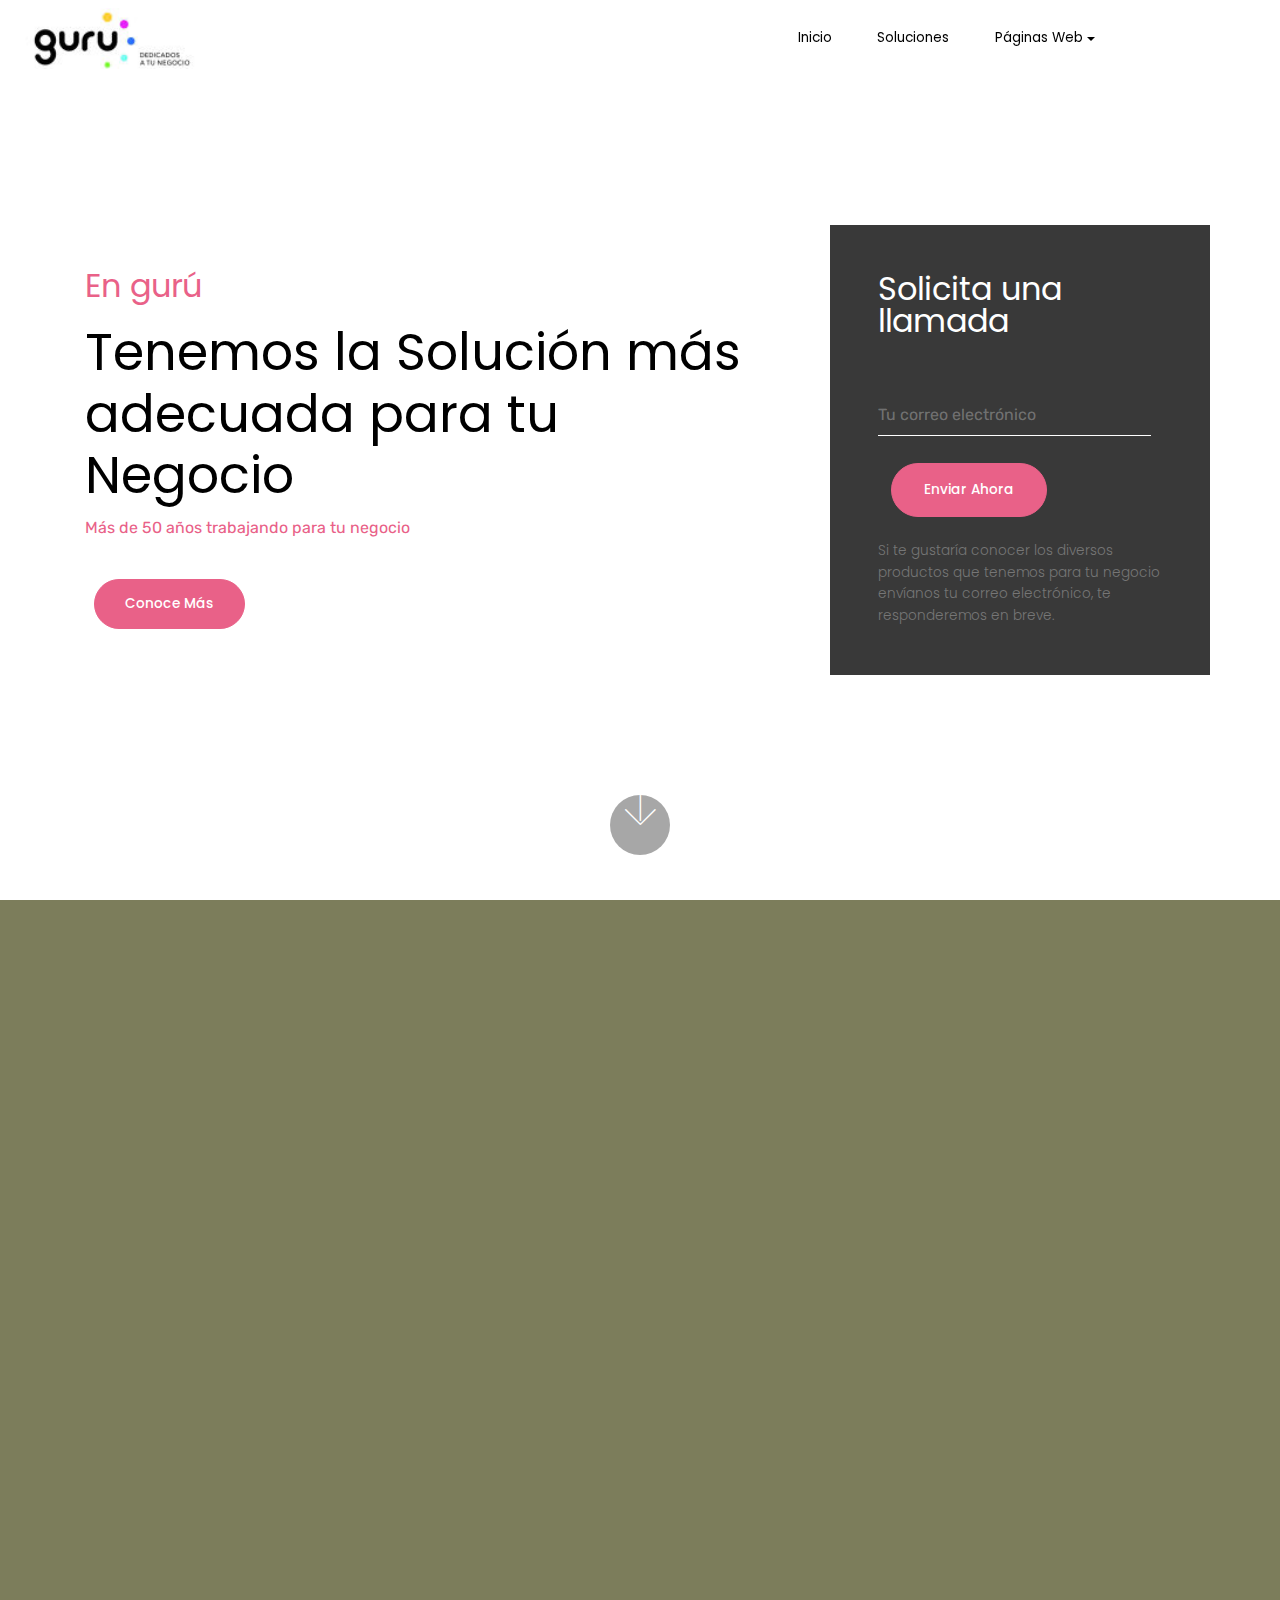
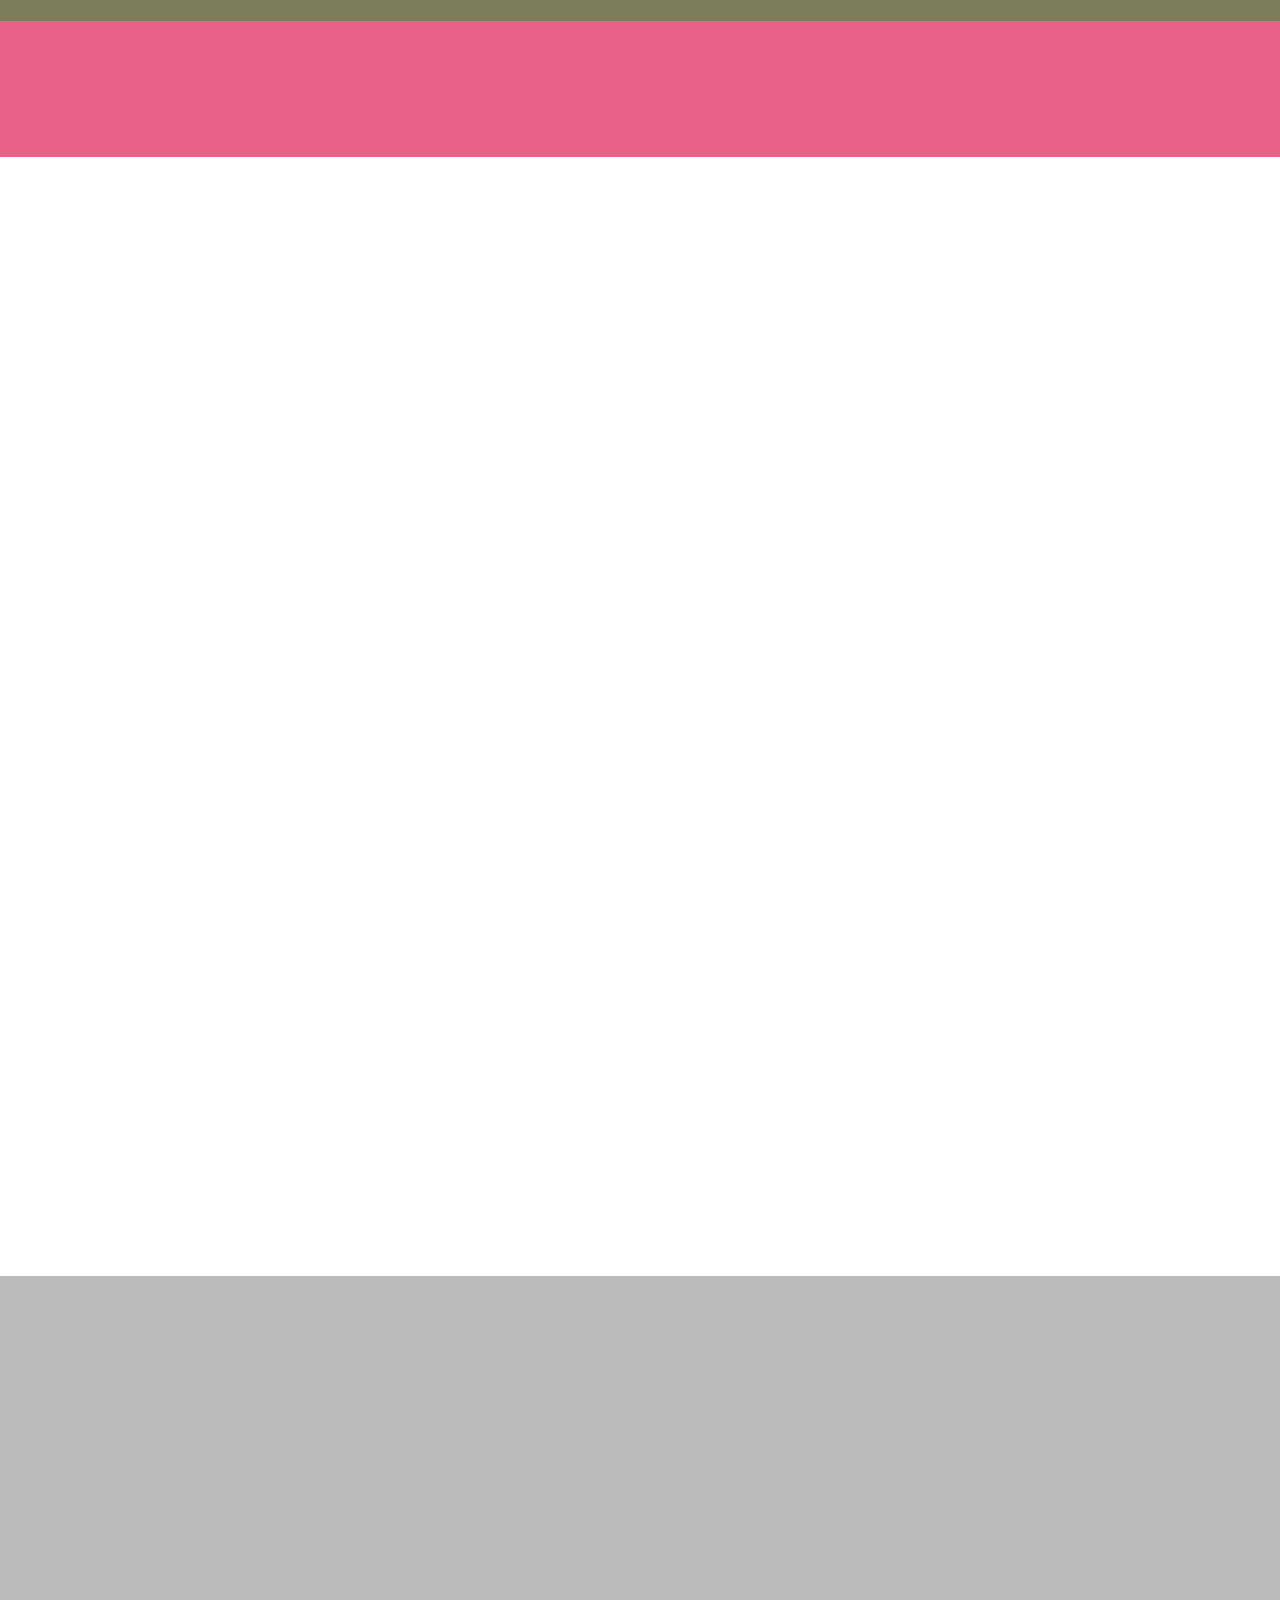
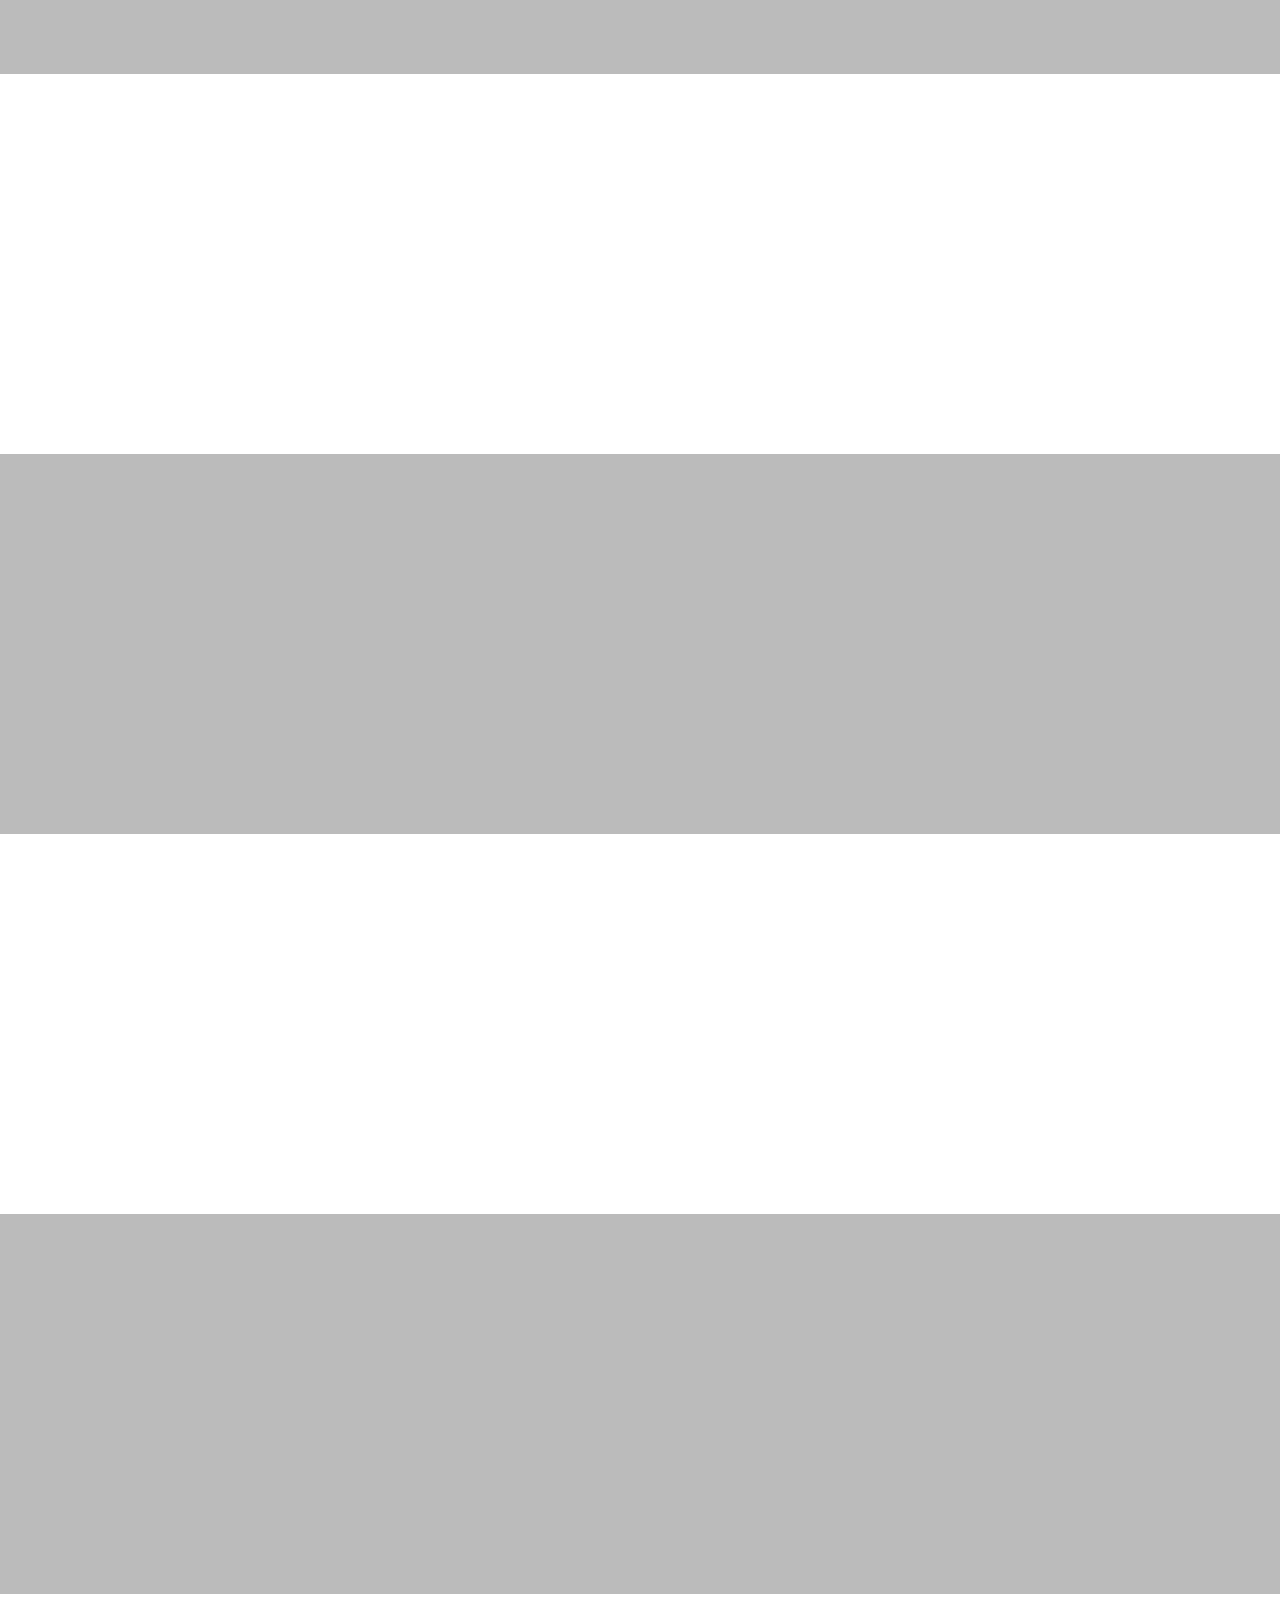
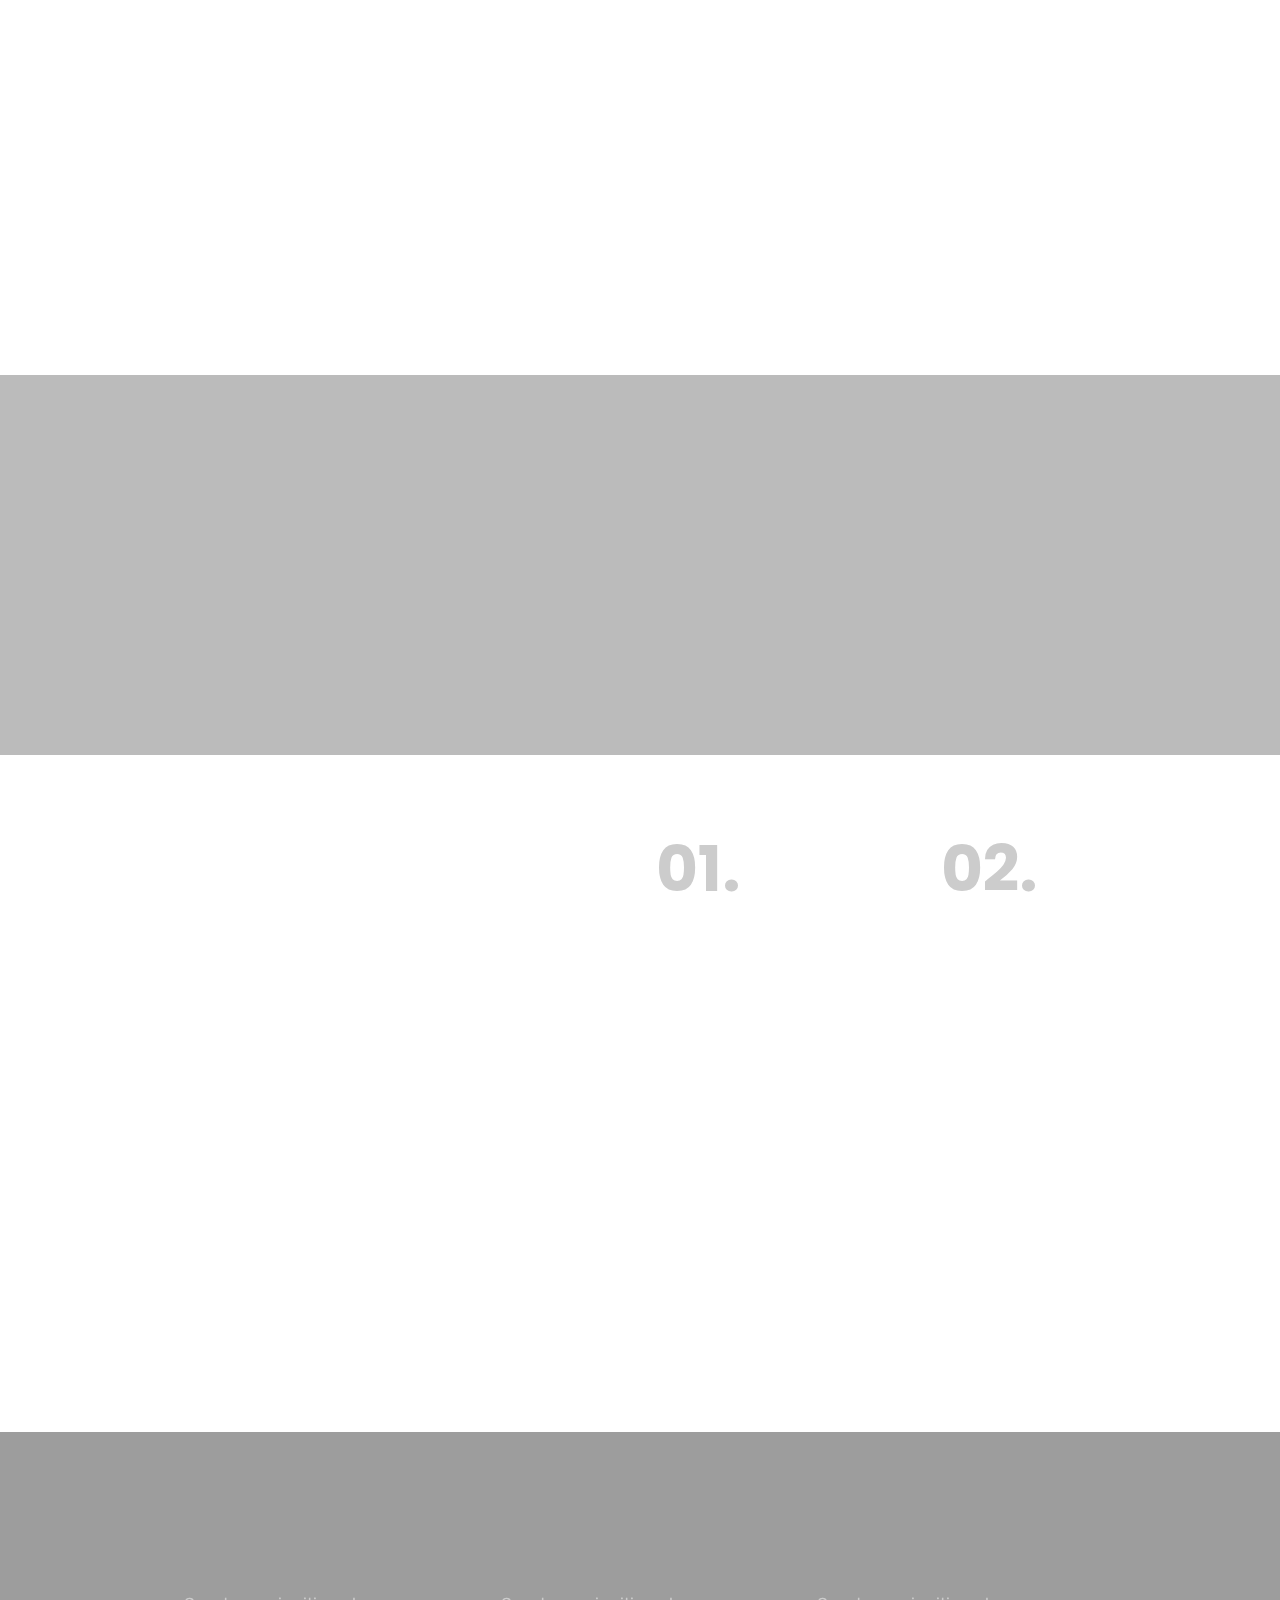
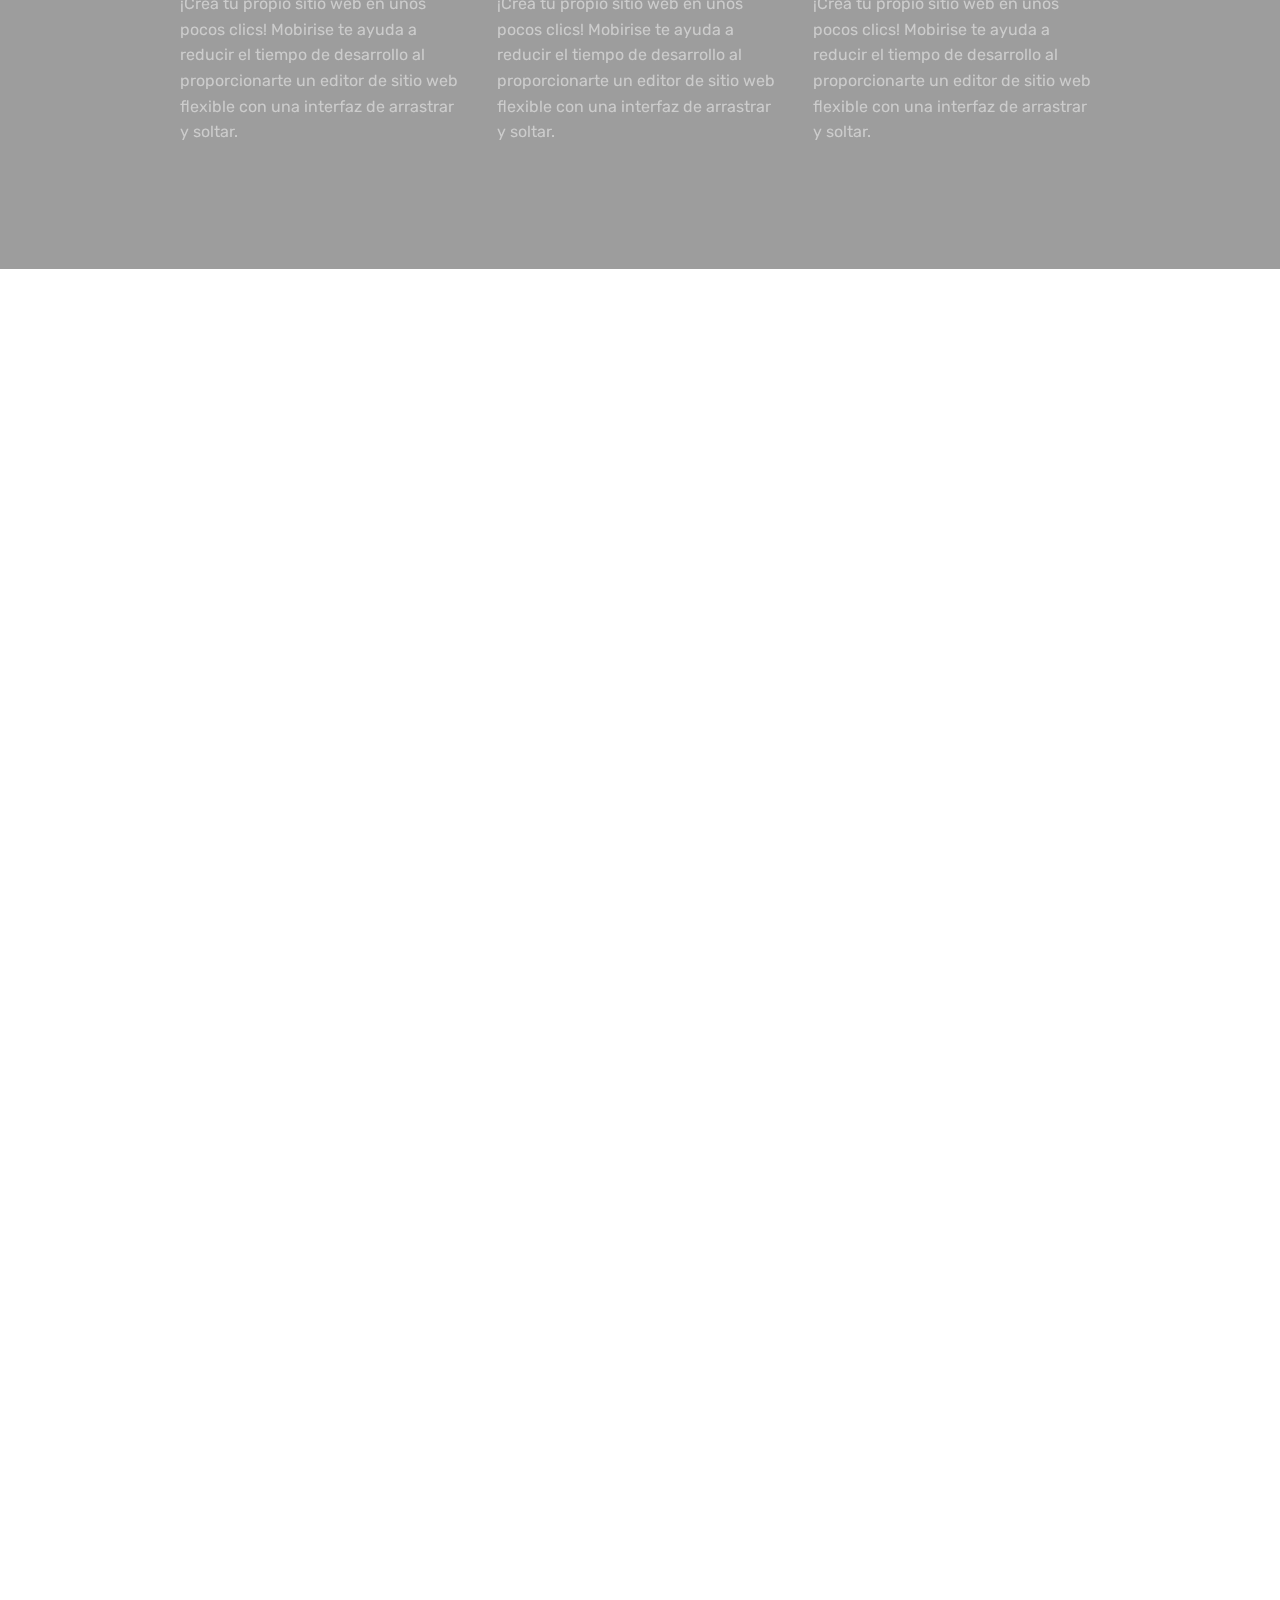
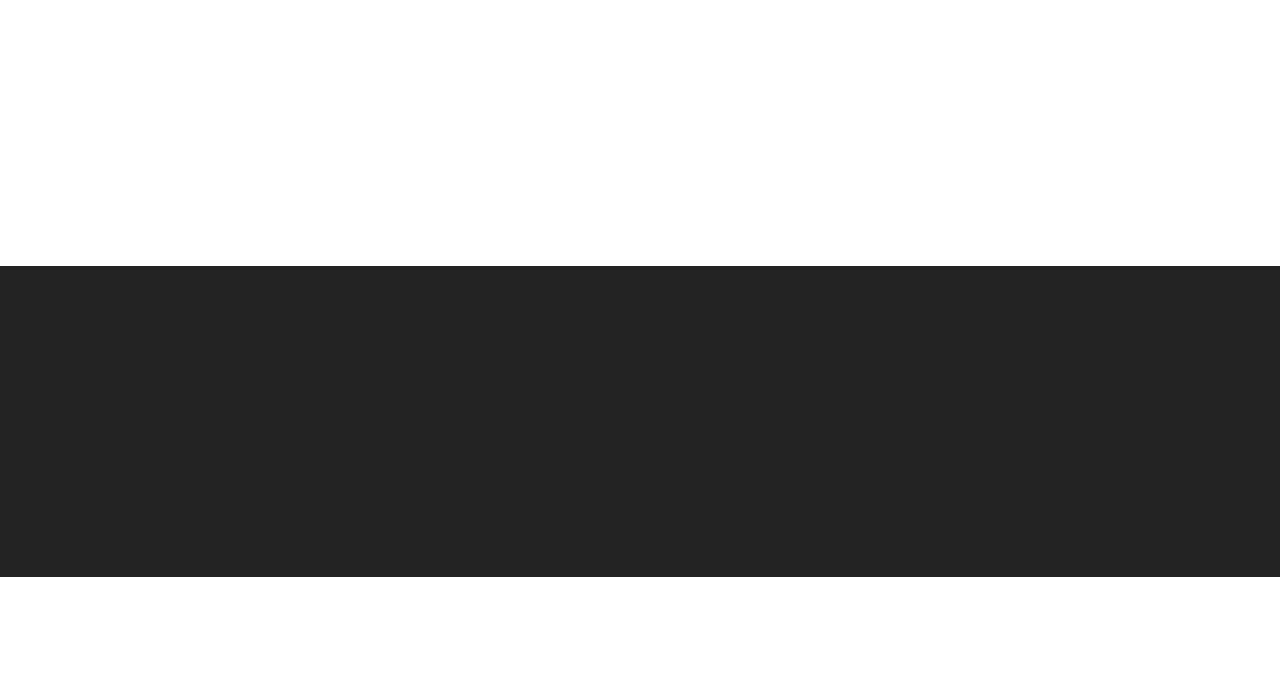
==== commit e7af17c3: "create github pages" ====
--- a/index.html
+++ b/index.html
@@ -47,7 +47,7 @@
         </button>
       <div class="collapse navbar-collapse" id="navbarSupportedContent">
             <ul class="navbar-nav nav-dropdown nav-right" data-app-modern-menu="true"><li class="nav-item">
-                    <a class="nav-link link text-black display-4" href="#top">
+                    <a class="nav-link link text-black display-4" href="index.html#header2-1q">
                         Inicio</a>
                 </li>
                 <li class="nav-item">
@@ -93,7 +93,7 @@
             <div class="col-md-12 col-lg-8 text-element">
                 <h3 class="mbr-section-subtitle mbr-fonts-style align-left pb-2 display-2">En gurú</h3>
                 <h1 class="mbr-section-title mbr-white mbr-fonts-style align-left display-1">Tenemos la Solución más adecuada para tu Negocio&nbsp;</h1>
-                <p class="mbr-text pb-3 mbr-fonts-style mbr-white align-left display-7">Más de 50 años trabajando junto &nbsp;a las PYME&nbsp;</p>
+                <p class="mbr-text pb-3 mbr-fonts-style mbr-white align-left display-7">Más de 50 años trabajando para tu negocio&nbsp;</p>
                 <div class="mbr-section-btn align-left"><a class="btn-info btn btn-lg display-4" href="index.html#image2-1o">Conoce Más</a></div>
             </div>
             <div class="form-1 col-md-12 col-lg-4" data-form-type="formoid">
@@ -102,7 +102,7 @@
                 <h2 class="form-title pb-3 mbr-fonts-style mbr-white display-2">Solicita una llamada</h2>
                 <h4 class="mbr-fonts-style form-subtitle align-left display-7">&nbsp;</h4>
                 <div data-form-alert="" hidden="">¡Gracias por rellenar el formulario!</div>
-                <form class="mbr-form" action="https://mobirise.com/" method="post" data-form-title="My Mobirise Form"><input type="hidden" name="email" data-form-email="true" value="1QRCYu2a5vFQJt3HFD8ycctcvpjhrINH88LRAW2Jsn1V0EdSrJyY+dd32jVYF1PWjFrpaUxsCdoZZM0sGbep9sKUPiLXVujMSVeNMlMdb59UAbzg4g3XqYPrsuaNrAfy" data-form-field="E-mail">
+                <form class="mbr-form" action="https://mobirise.com/" method="post" data-form-title="My Mobirise Form"><input type="hidden" name="email" data-form-email="true" value="jHUdiDWw4h0tCDD9K0LgRNgrTFdNfWGobd2biVnvYzb/4FZvTgkB1droaSHf50YsCq/2MwjHLEUO11RsSr0PwZh3mHtkhMfqZDm6yDIIjisOZR6b3OSOxleOHHXm9gzS" data-form-field="E-mail">
                     
                     <div class="input-wrap" data-for="email">
                         <input type="text" class="field display-7" name="email" data-form-field="E-mail" required="" placeholder="Tu correo electrónico" id="email-header2-1q">
@@ -447,7 +447,7 @@
                                     Nuestro Equipo
                                 </h4>
                             </div>
-                            <p class="mbr-text card-text mbr-fonts-style  display-7">Somos un equipo de 200 personas que trabajamos para lograr el éxito de tu negocio.</p>
+                            <p class="mbr-text card-text mbr-fonts-style  display-7">Somos un equipo de 150 personas que trabajamos para lograr el éxito de tu negocio.</p>
                         </div>
                     </div>
                     <div class="card p-3 col-md-6">
@@ -636,7 +636,7 @@
                 <h3 class="mbr-fonts-style mbr-section-subtitle align-center display-5">
                     Te res´ponderemos en breve</h3>
 
-                <form class="mbr-form pt-4" action="https://mobirise.com/" method="post" data-form-title="My Mobirise Form"><input type="hidden" name="email" data-form-email="true" value="6oKtx0/2ecWPnFFlXQ232aNoKk15xNd3AV/sGMo99PvcuzvD9inYjzlprAoQNE/3Me2MwCS/jc5EPb2uU2H1xQB0HKGixAcft4UNNf1fG2m81ggz2dG8yQtgUYTKSKmD" data-form-field="Email">
+                <form class="mbr-form pt-4" action="https://mobirise.com/" method="post" data-form-title="My Mobirise Form"><input type="hidden" name="email" data-form-email="true" value="TlBDwvHw3dRSeIcdk39jfvrZVzX3mDioVTeqIQT/wTNvrndnOWyqWYUj0cHZ+L4fTDBexb2gXehvpIppm3aSdKzFU3CwXEf3kCudXKSmqhOcoaHqx15CPQj1Kb4vbJLV" data-form-field="Email">
                     <div data-form-alert="" hidden="">¡Gracias por rellenar el formulario!</div>
                     <div class="row">
                         <div class="col-lg-6 mb-3" data-for="name">
@@ -678,7 +678,7 @@
                     <div data-form-alert="" hidden="" class="align-center">¡Gracias por rellenar el formulario!</div>
 
                     <form class="form-inline" action="https://mobirise.com/" method="post" data-form-title="Mobirise Form">
-                        <input type="hidden" value="wm7I56gKQUJ5Gk1zzP3mJRiRRHnhCPr8MU7VSX17sjBf2aQO8b9Cg4Rw65Rck7Smo1wSZGOhTmb7/rTnjF402jMPYwV2ILFL9UJiDlMeplm0Cg2/9B0zVw5OfYL03q8Z" data-form-email="true">
+                        <input type="hidden" value="LqbZdtYTJ6liZ8M4RjMwmIh12YDa0WV2B9THYJc+Uo7SpZJzoklxYbrENJSetSXyJHXI4y0y264zEEyz+AYbN9rh7Jq3BO7MMdpkXthjwUkllG2PCRIZGm5xcr/sGR+P" data-form-email="true">
                         <div class="form-group">
                             <input type="email" class="form-control input-sm input-inverse my-2" name="email" required="" data-form-field="Email" placeholder="Ingresa tu Correo electrónico*" id="email-footer3-4">
                         </div>
@@ -693,7 +693,7 @@
                     Contáctanos</h3>
                 <div class="mbr-footer-list mbr-fonts-style display-4">
                     <ul class="list">
-                        <li>Phone: +51 (1) 422 1111</li>
+                        <li>Phone: +51 (1) 417 2000</li>
                         <li>Email: contacto@gurusoluciones.com</li>
                         <li>Dirección: Av. Paseo de la República 3775, Piso 2, San Isidro</li>
                     </ul>
--- a/assets/mobirise/css/mbr-additional.css
+++ b/assets/mobirise/css/mbr-additional.css
@@ -3029,7 +3029,7 @@
 }
 .cid-rdBmakKdJ0 {
   padding-top: 225px;
-  background-image: url("../../../assets/images/apple-1-1920x1280.jpg");
+  background-image: url("../../../assets/images/mbr-7-1920x1280.jpg");
 }
 .cid-rdBmakKdJ0 .text-content {
   padding-bottom: 90px;
@@ -3099,11 +3099,20 @@
   color: #ffffff;
 }
 .cid-rdBmakKdJ0 .mbr-section-title {
-  color: #e96188;
+  color: #ffffff;
+  text-align: center;
 }
 .cid-rdBmakKdJ0 .mbr-text,
 .cid-rdBmakKdJ0 .mbr-section-btn {
-  color: #232323;
+  color: #ffffff;
+  text-align: center;
+}
+.cid-rdBmakKdJ0 .mbr-section-title B {
+  color: #e96188;
+}
+.cid-rdBmakKdJ0 .mbr-text,
+.cid-rdBmakKdJ0 .mbr-section-btn B {
+  color: #879a9f;
 }
 .cid-rdBl842jVC {
   padding-top: 30px;
@@ -3491,7 +3500,7 @@
 .cid-rdBl88S06w {
   padding-top: 60px;
   padding-bottom: 90px;
-  background-color: #b2ccd2;
+  background-color: #cde7ed;
 }
 .cid-rdBl88S06w .mbr-text {
   color: #767676;
